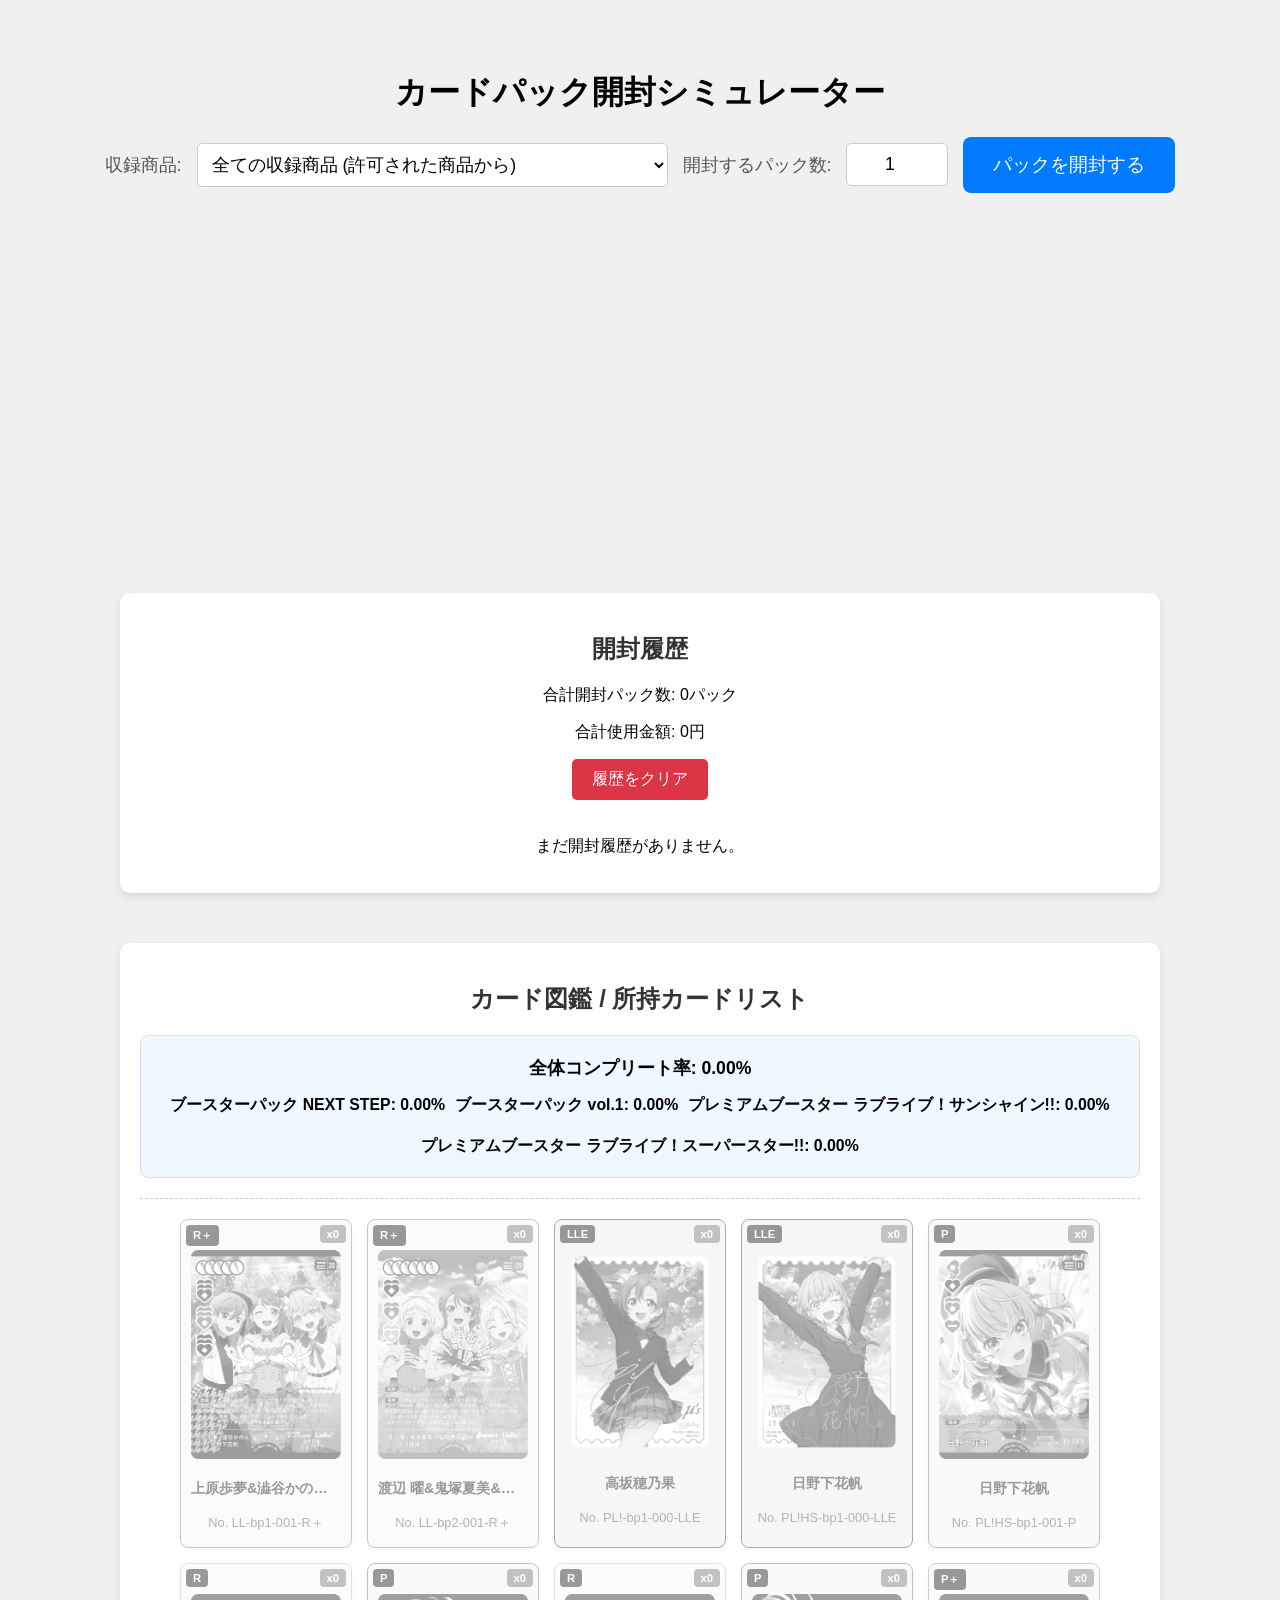
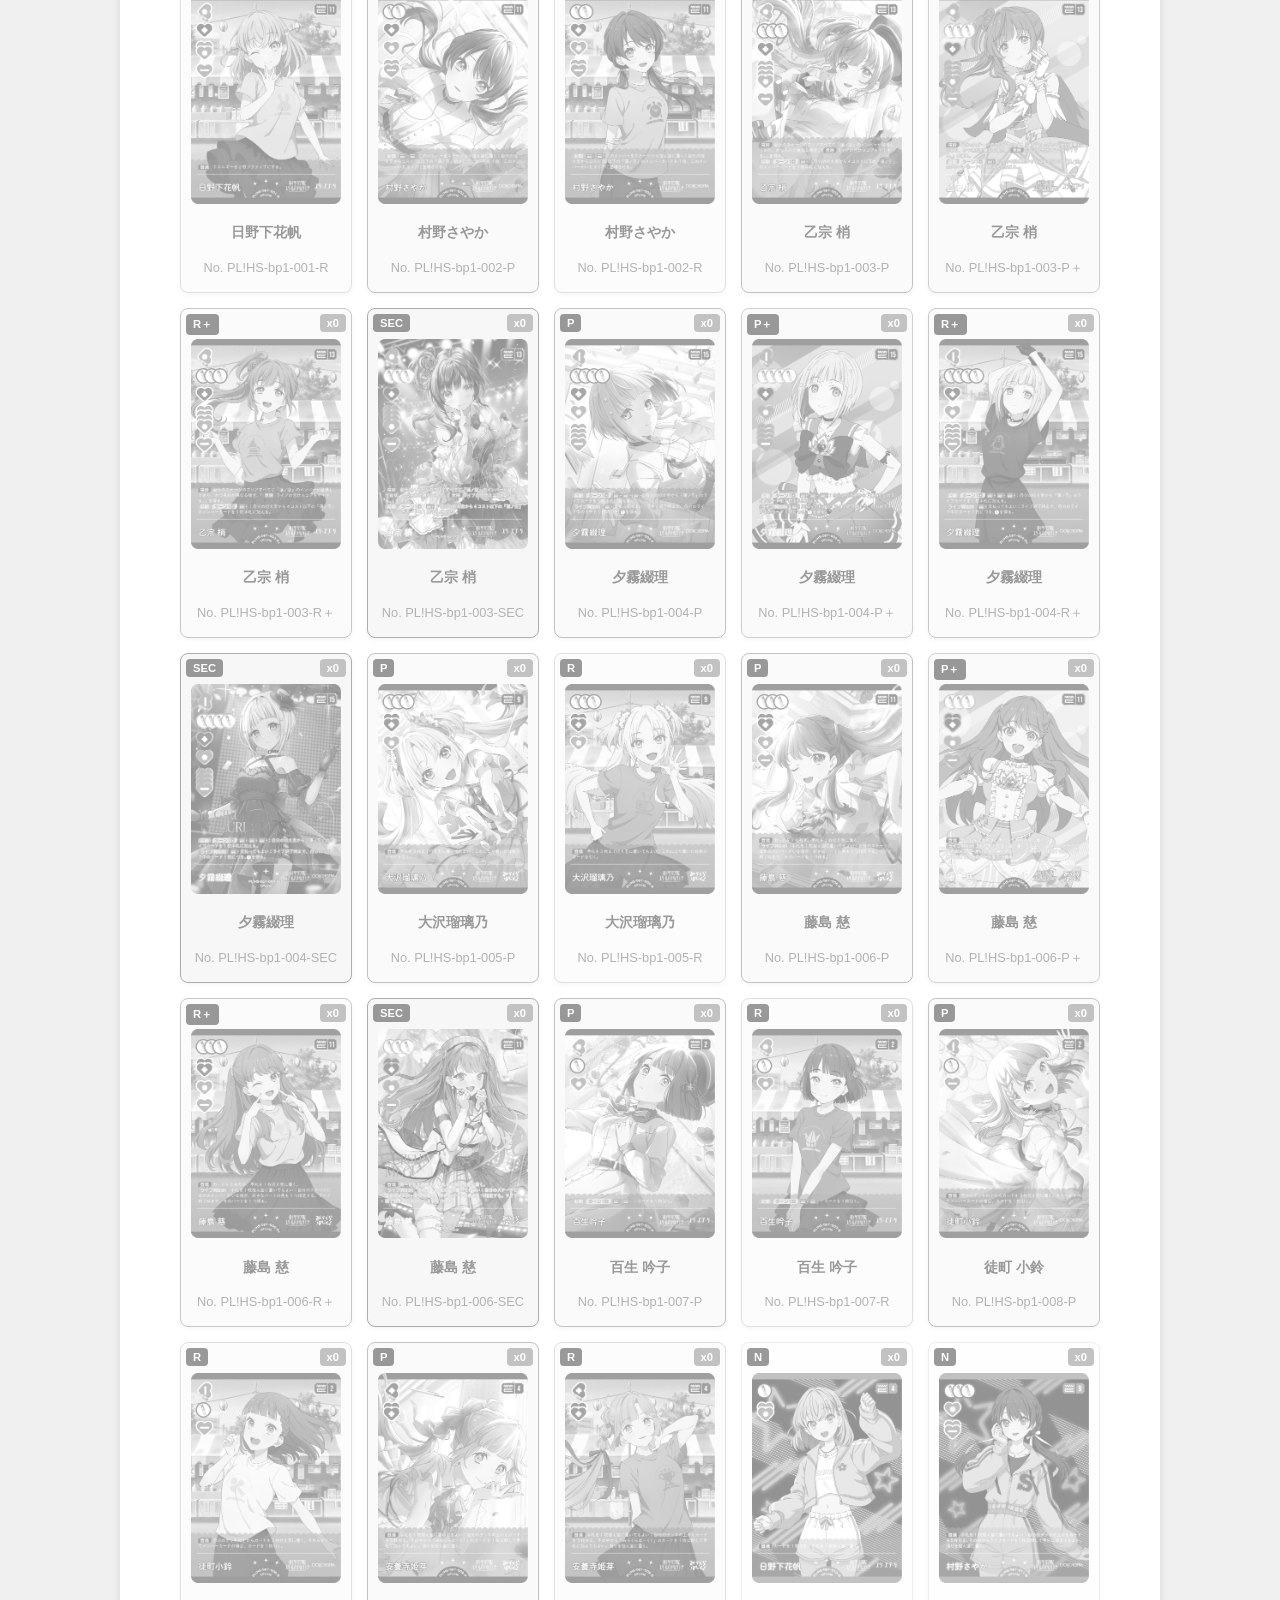
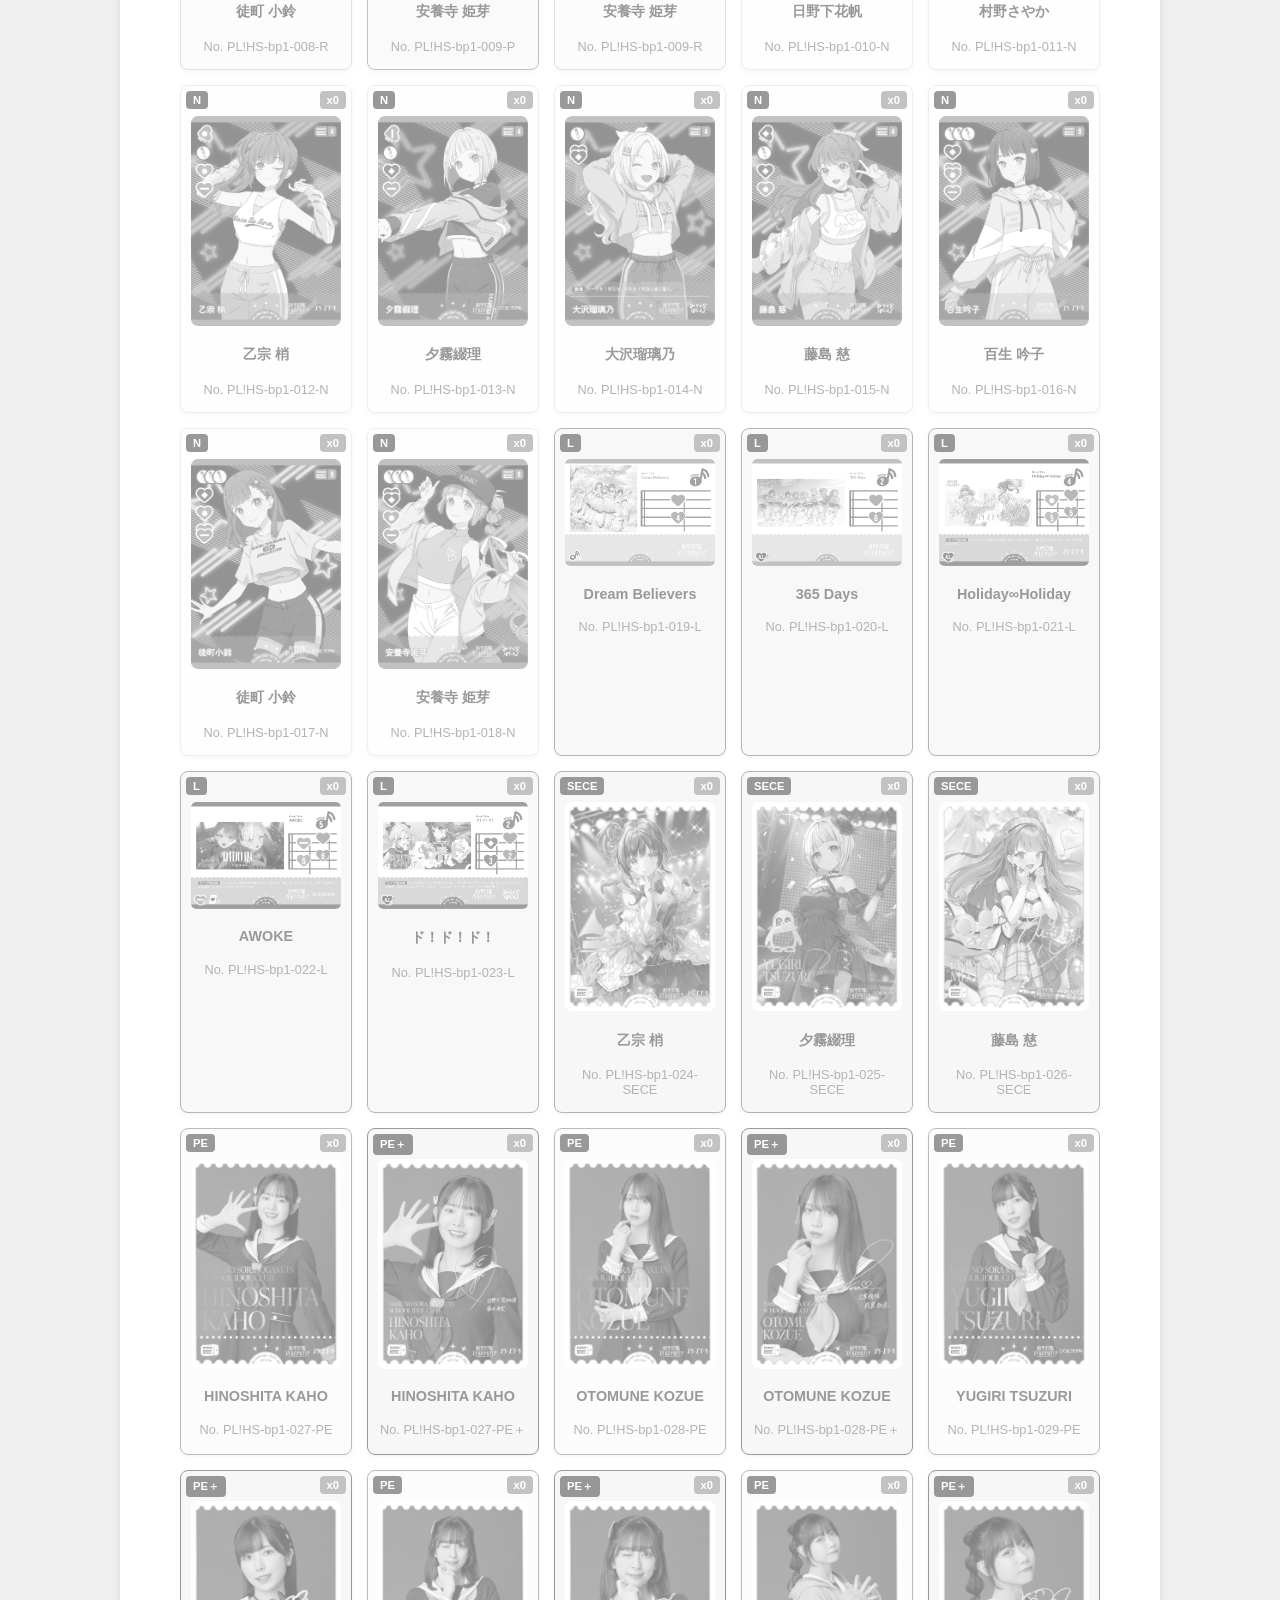
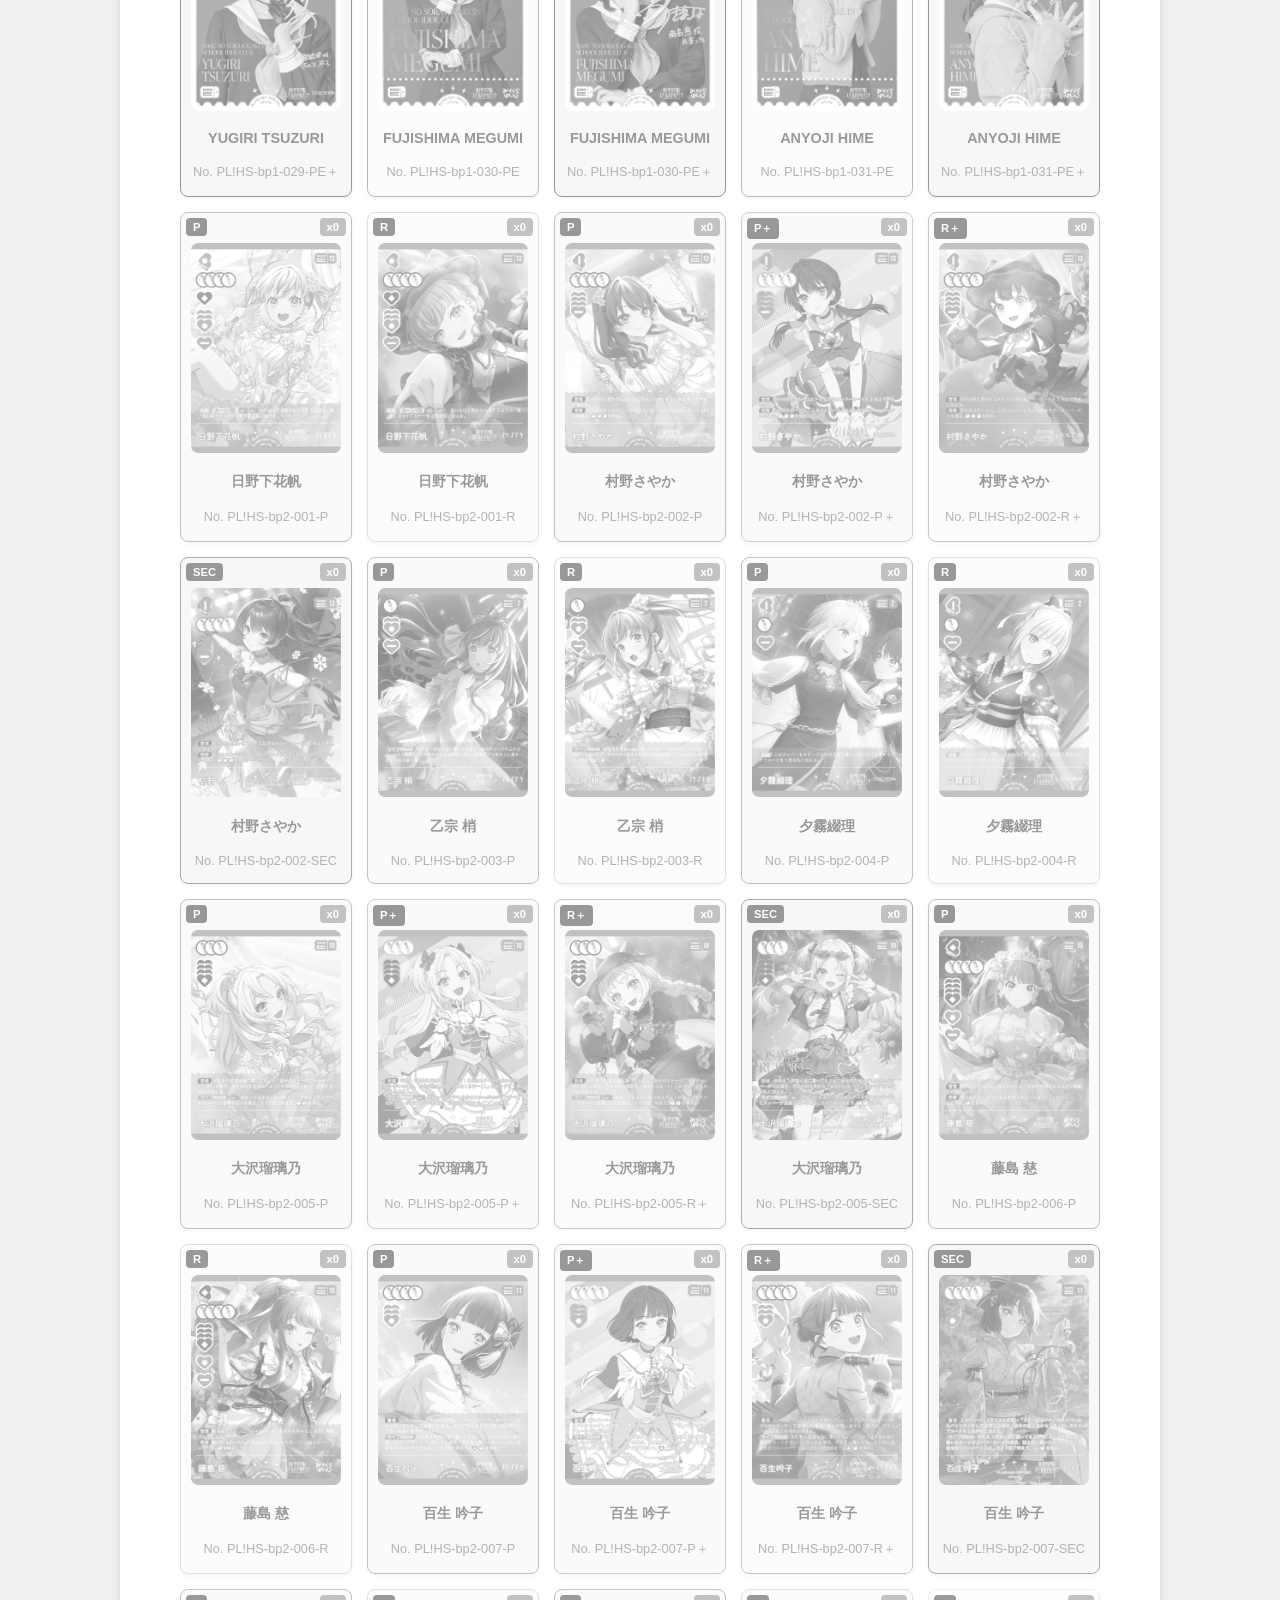
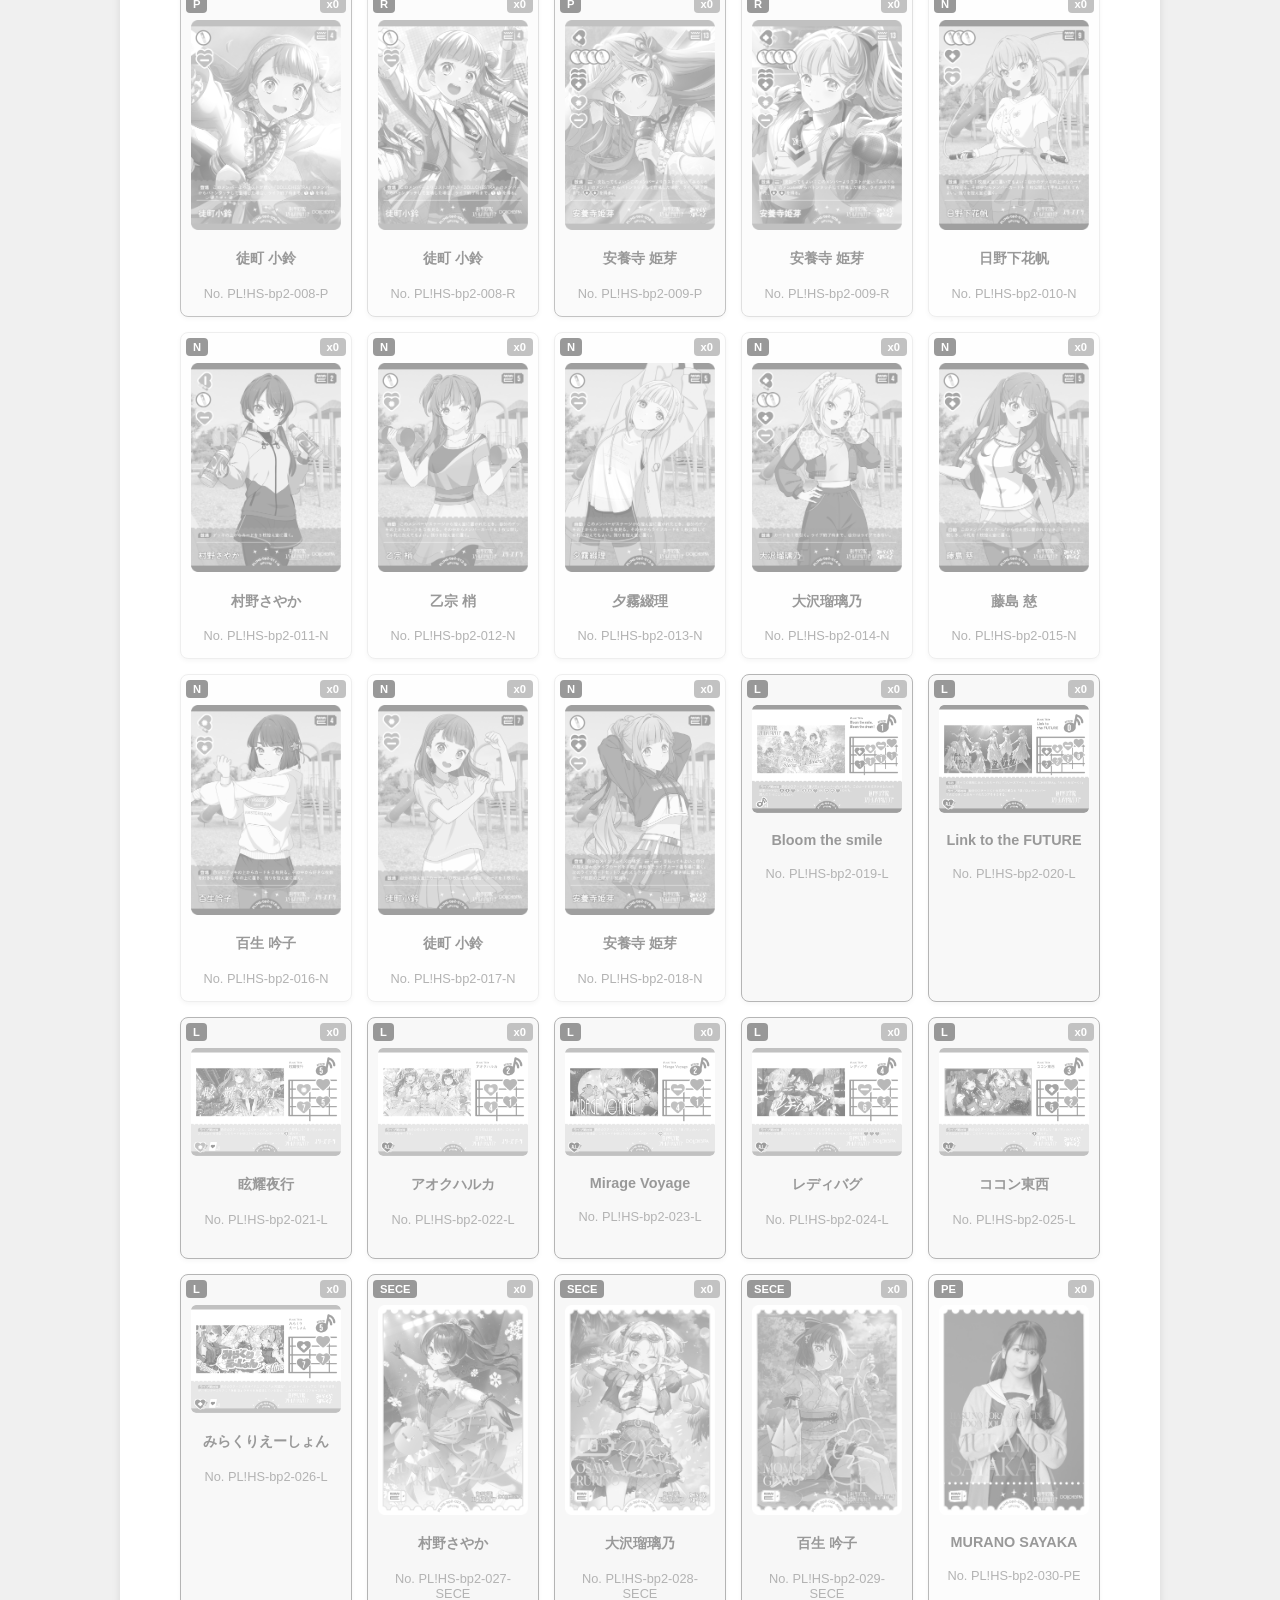
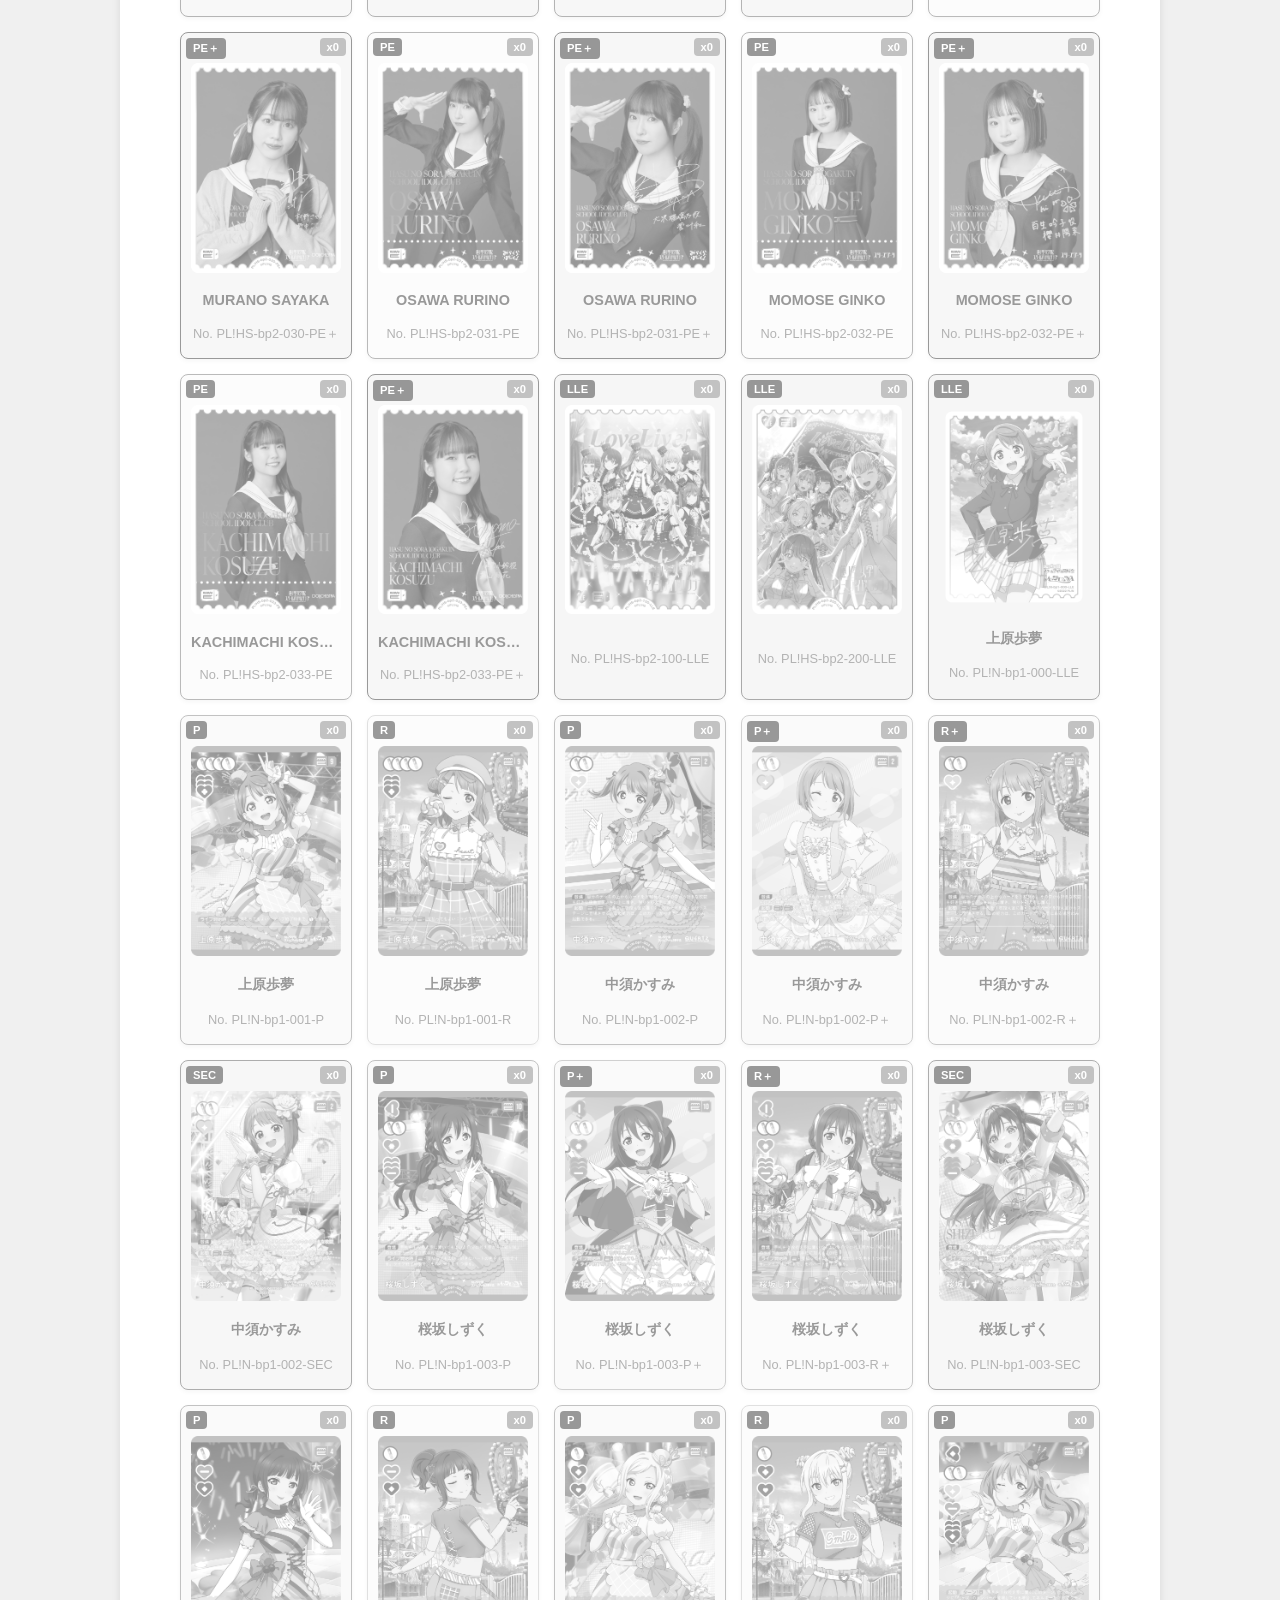
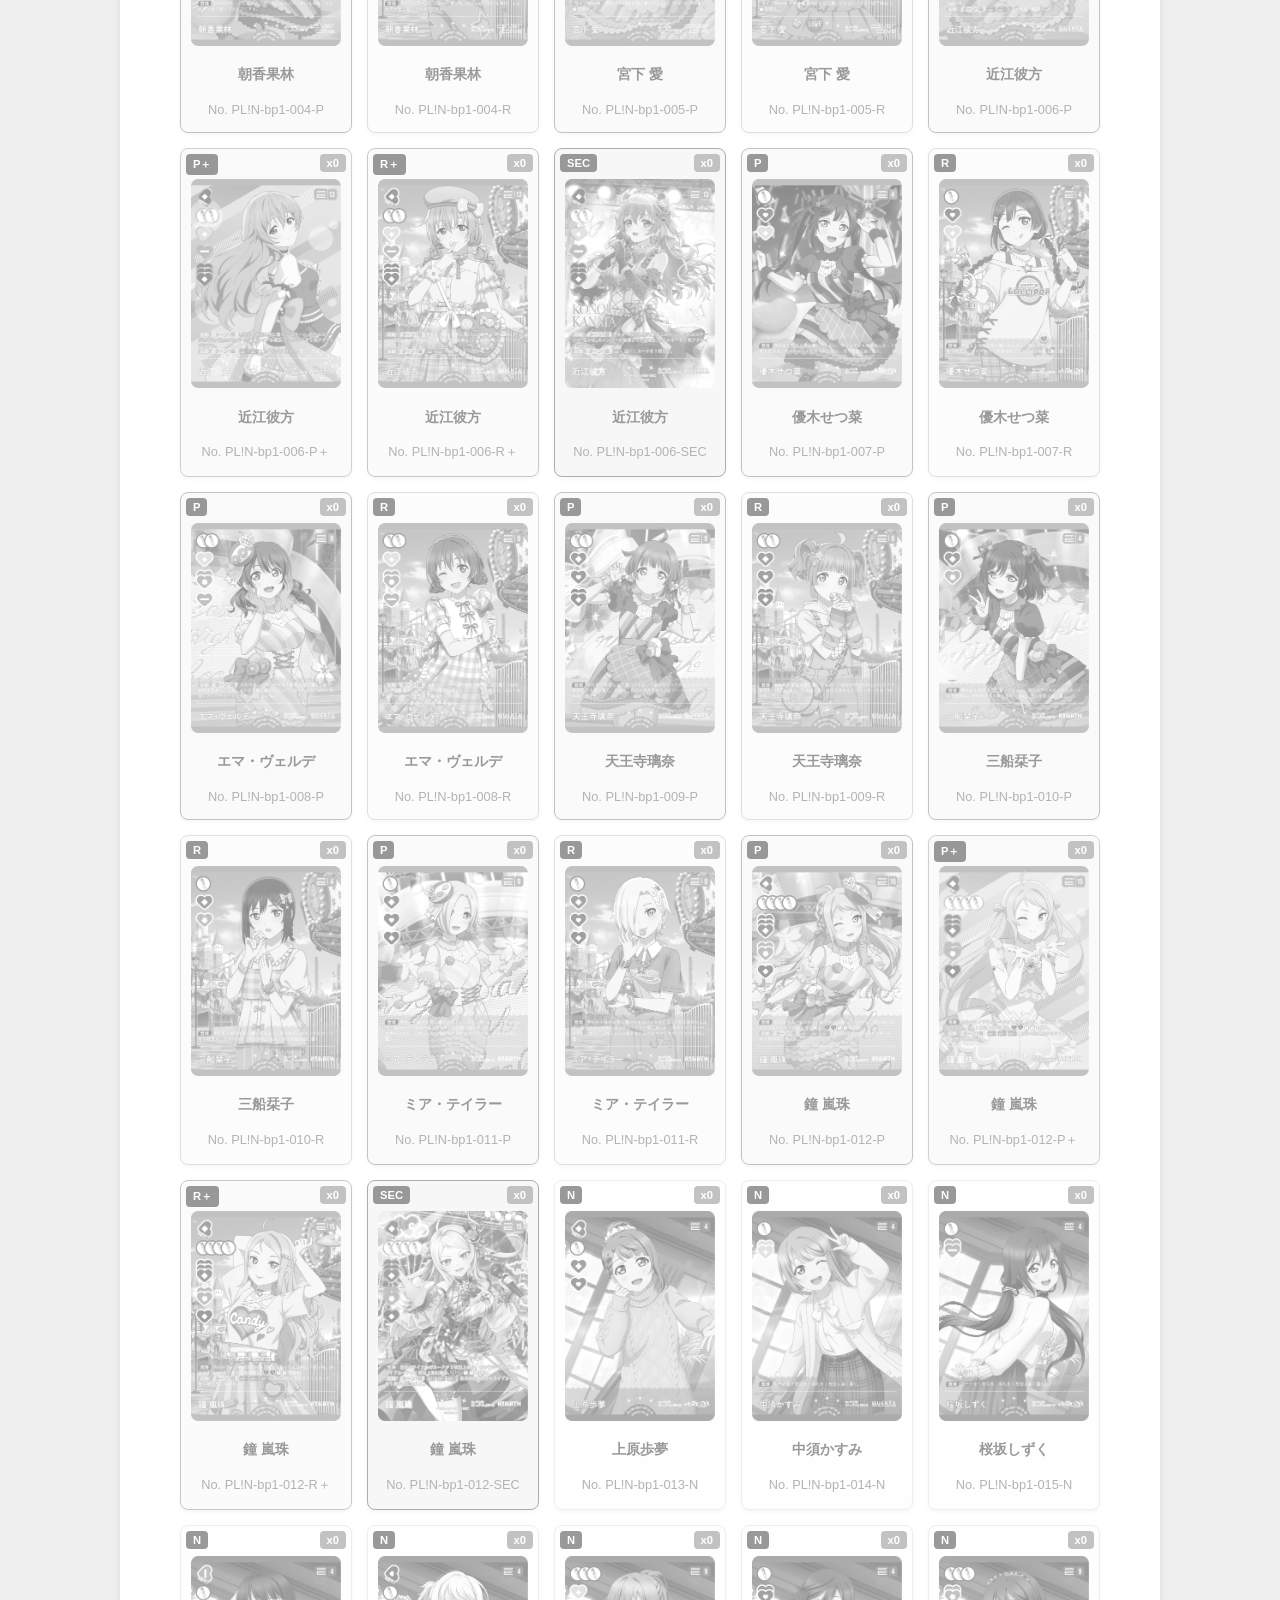
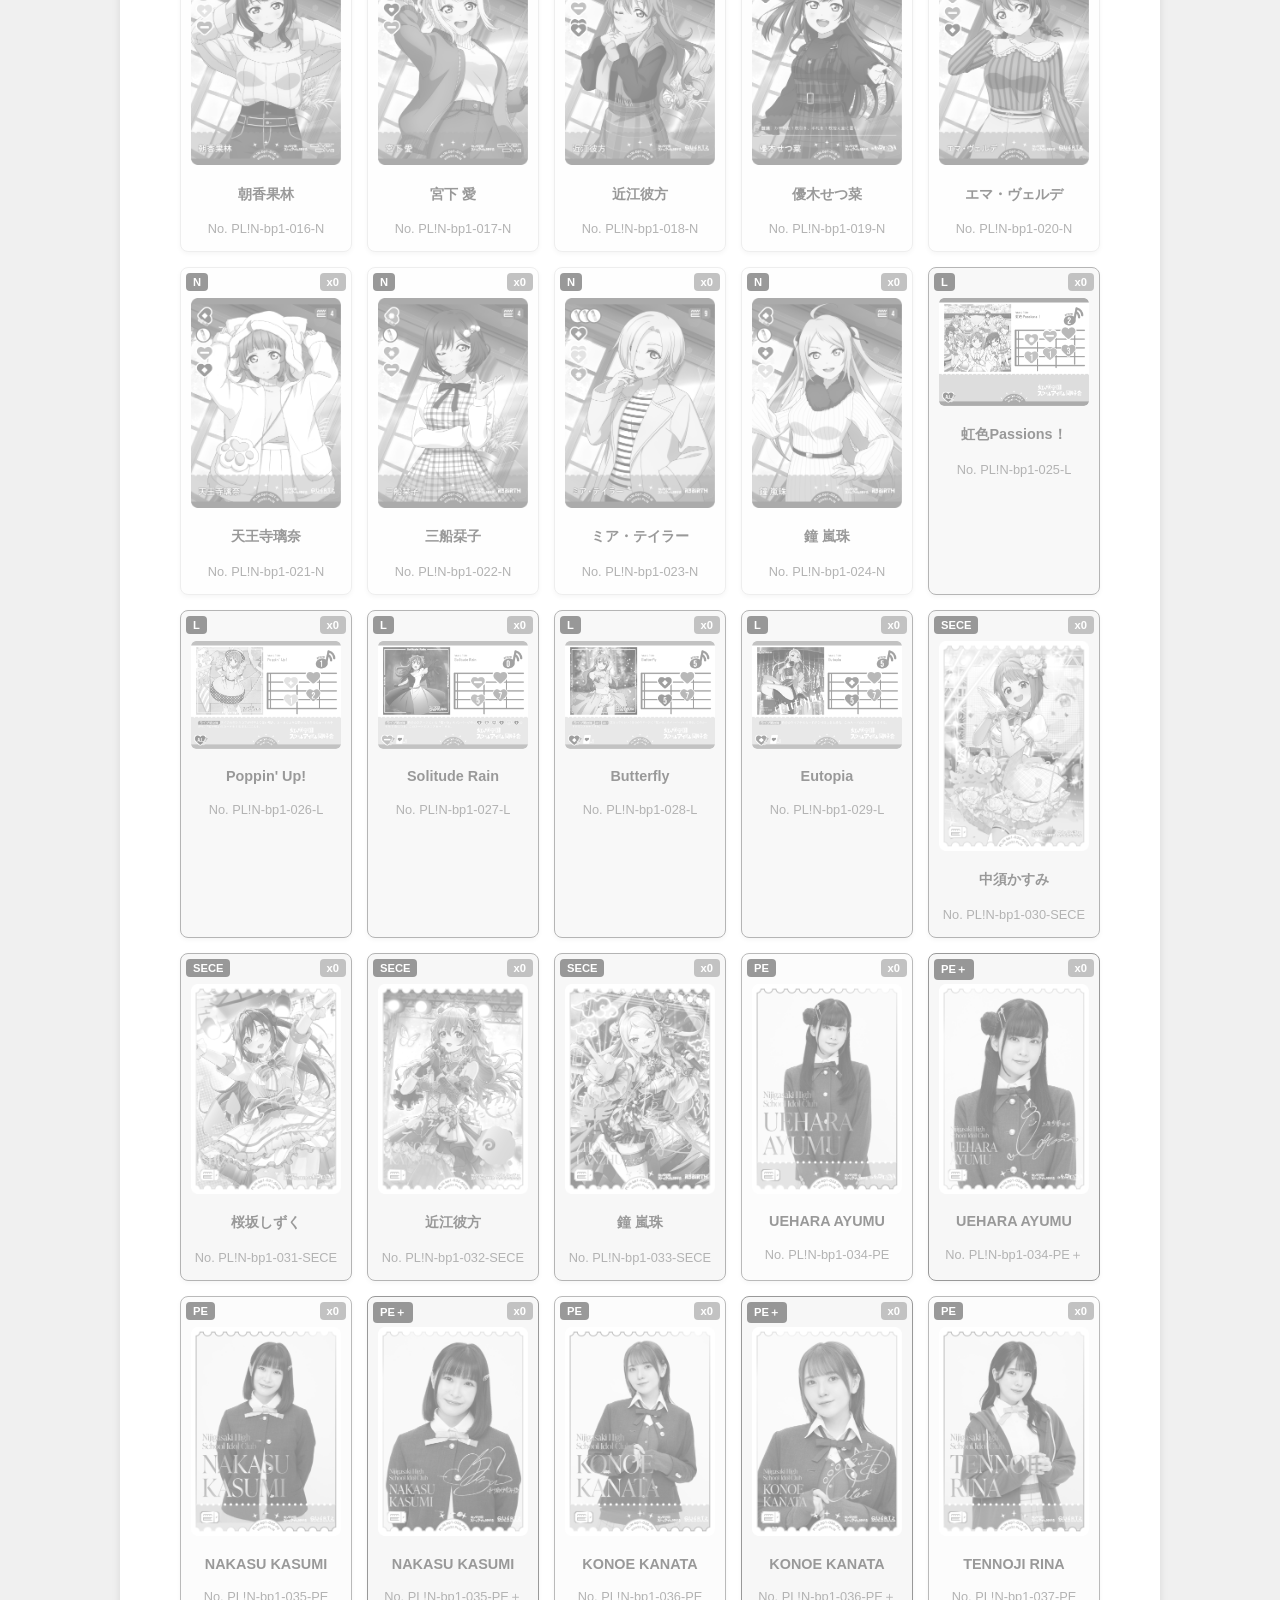
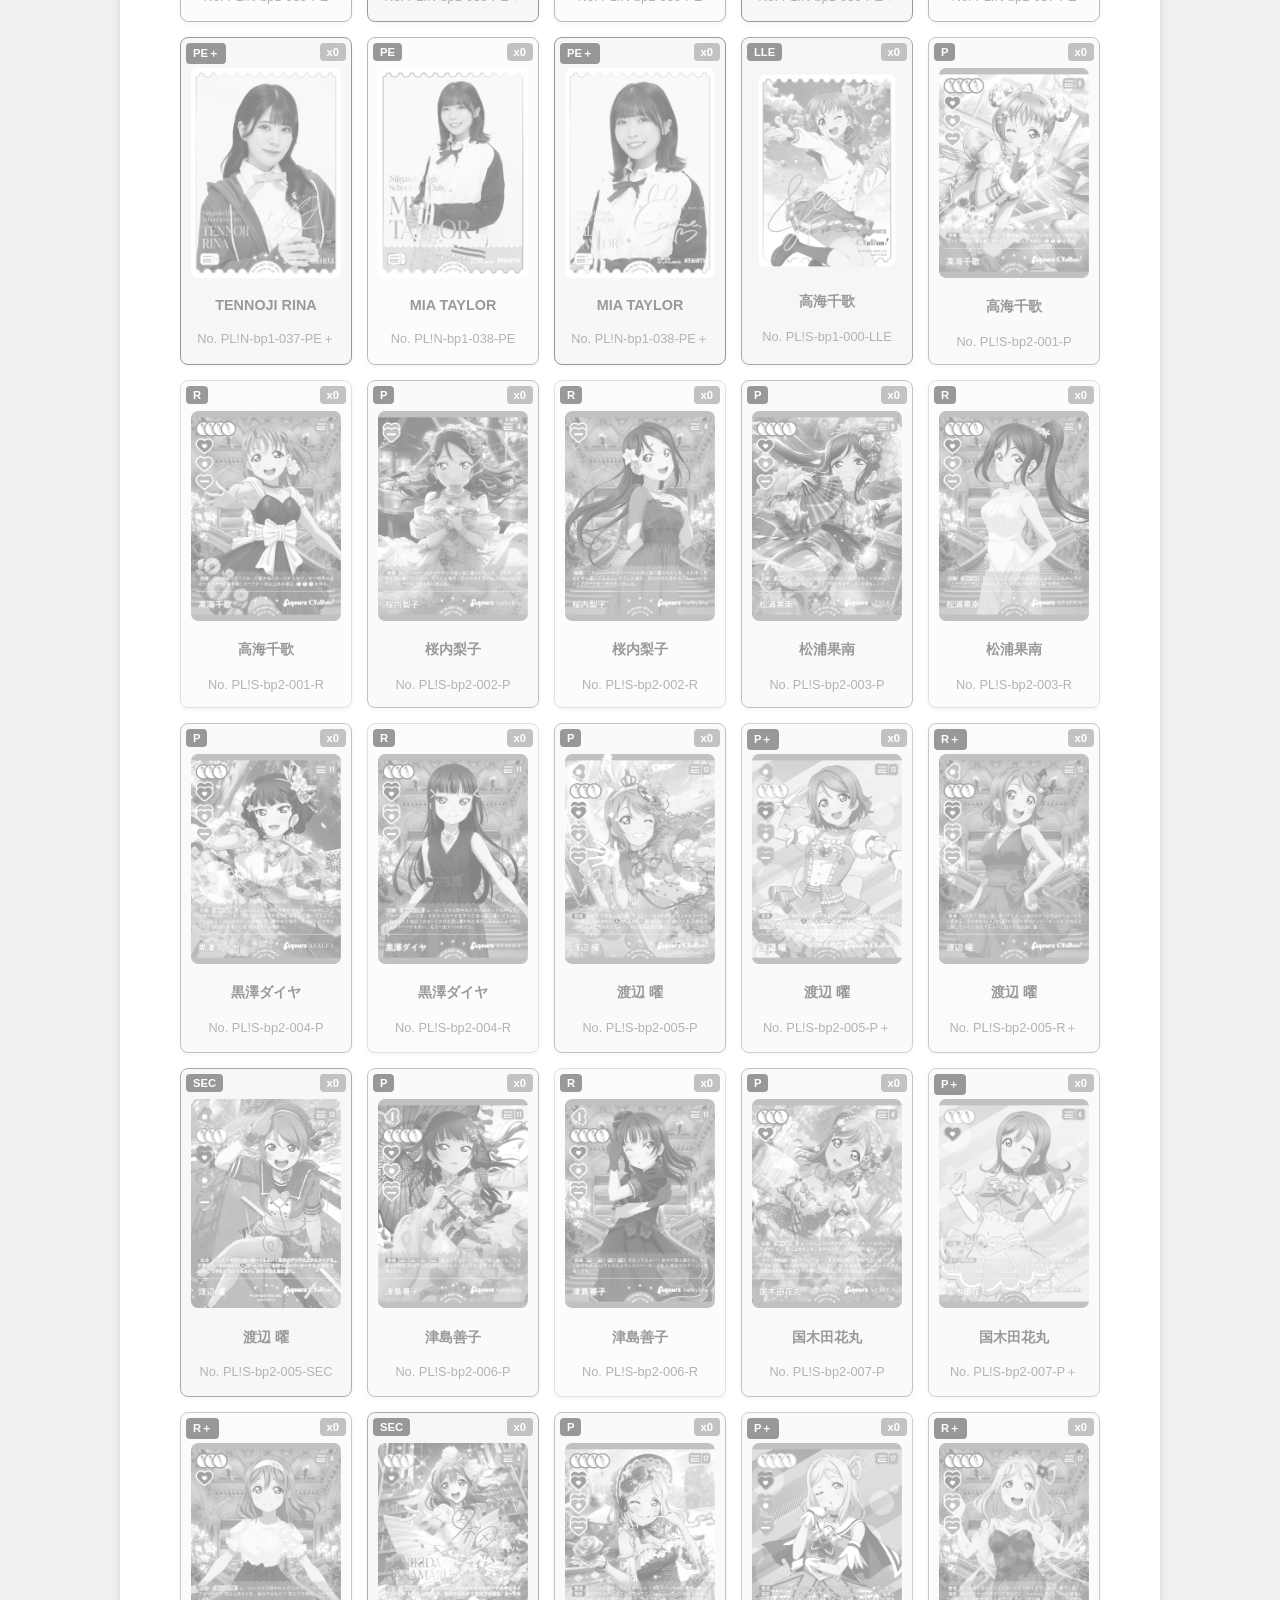
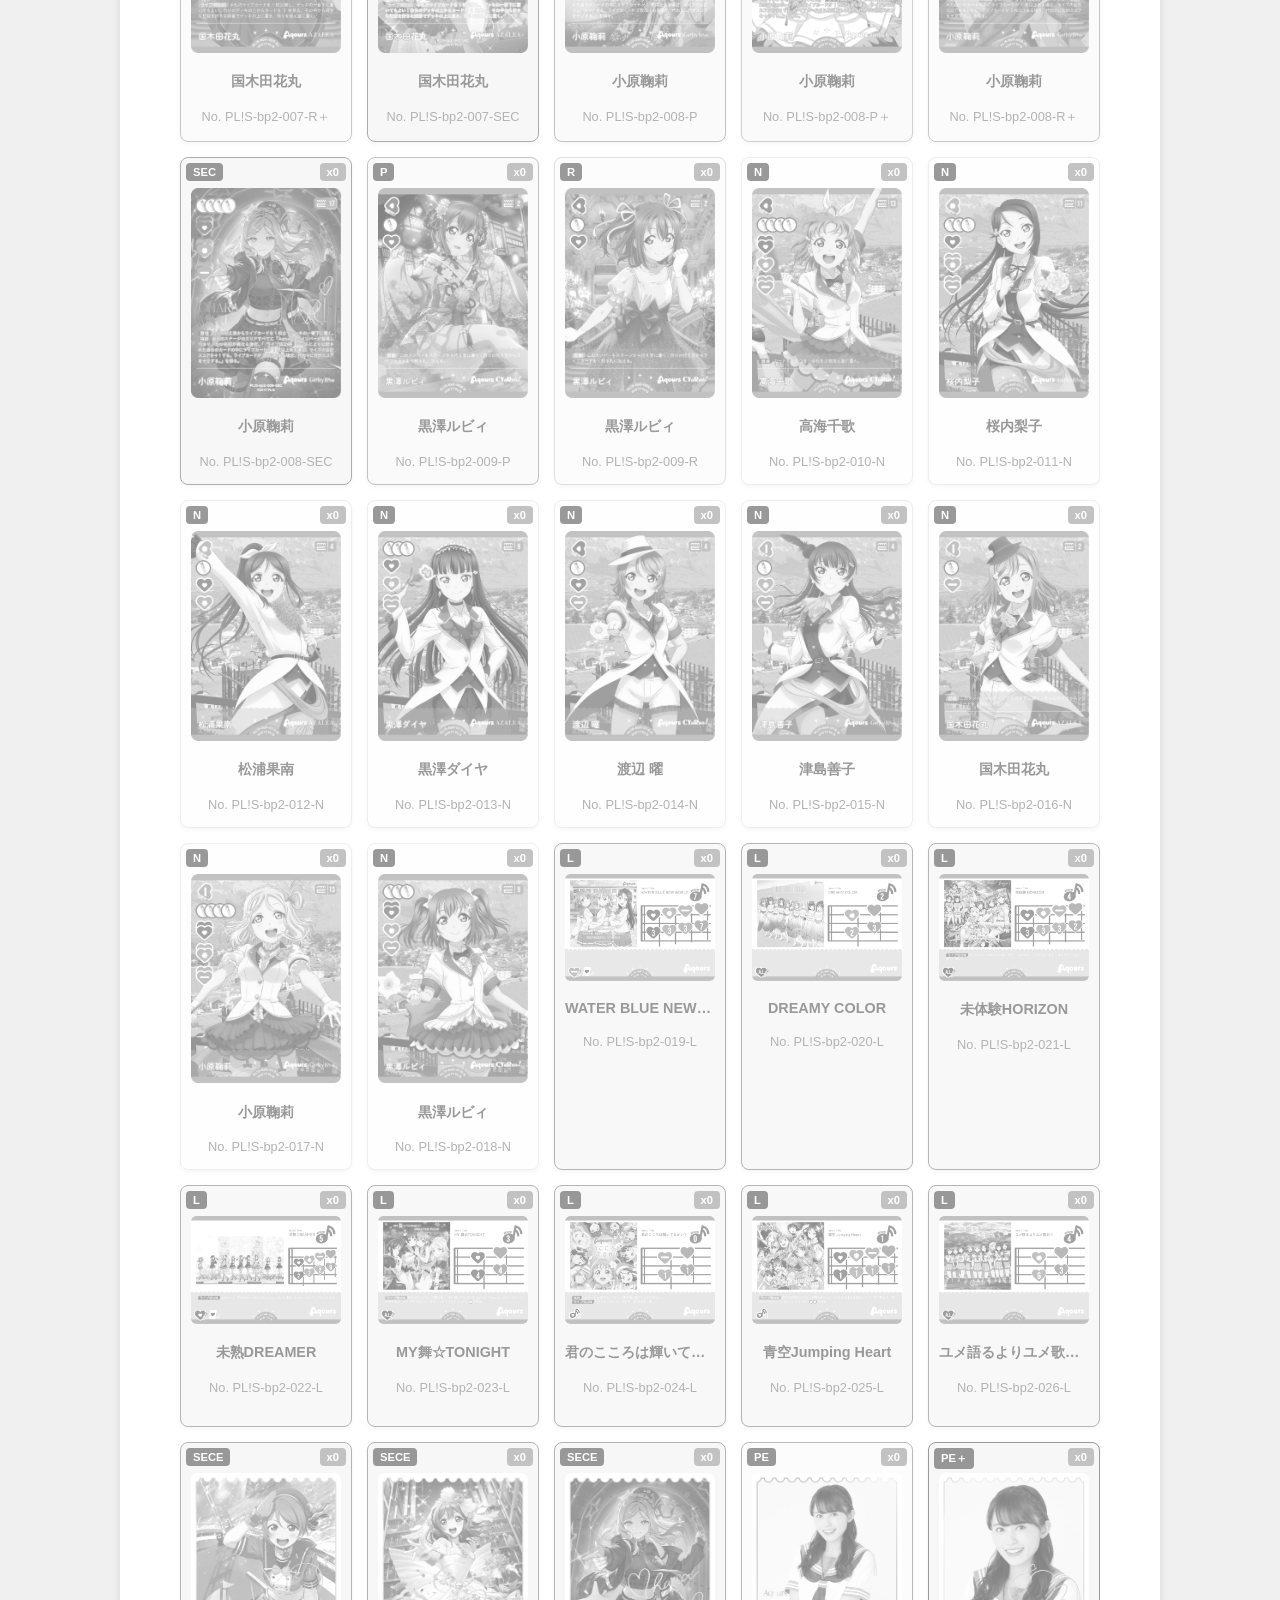
==== index.html @ c3656057 "Initial commit for Love Live! Card Simulator" ====
<!DOCTYPE html>
<html lang="ja">
<head>
    <meta charset="UTF-8">
    <meta name="viewport" content="width=device-width, initial-scale=1.0">
    <title>カードパック開封シミュレーター</title>
    <link rel="stylesheet" href="style.css">
</head>
<body>
    <h1>カードパック開封シミュレーター</h1>

    <div class="controls">
        <label for="productSelect">収録商品:</label>
        <select id="productSelect">
            </select>

        <label for="packCount">開封するパック数:</label>
        <input type="number" id="packCount" value="1" min="1" max="100">
        <button id="openPackButton">パックを開封する</button>
    </div>
    
    <div id="cardDisplayArea">
        </div>

    <div class="share-area">
        <button id="tweetResultButton" style="display: none;">Xに結果を投稿する</button>
    </div>

    <div class="history-area">
        <h2>開封履歴</h2>
        <p id="totalPacksOpened">合計開封パック数: 0パック</p>
        <p id="totalAmountSpent">合計使用金額: 0円</p>
        <button id="clearHistoryButton">履歴をクリア</button>
        <div id="historyDisplayArea">
            </div>
    </div>

    <div class="collection-area">
        <h2>カード図鑑 / 所持カードリスト</h2>
        <div id="completionRates">
            <p>全体コンプリート率: <span id="overallCompletion">0%</span></p>
            <div id="productCompletionRates">
                </div>
        </div>
        <div id="cardCollectionDisplayArea">
            </div>
    </div>
    <script src="cardsData.js"></script>
    <script src="script.js"></script>
</body>
</html>
---- style.css ----
.controls {
    margin-bottom: 30px;
    display: flex;
    align-items: center;
    gap: 15px;
}

.controls label {
    font-size: 1.1em;
    color: #555;
}

.controls select { /* 追加 */
    padding: 10px;
    font-size: 1.1em;
    border: 1px solid #ccc;
    border-radius: 5px;
    background-color: white;
    cursor: pointer;
}

.controls input[type="number"] {
    padding: 10px;
    font-size: 1.1em;
    border: 1px solid #ccc;
    border-radius: 5px;
    width: 80px;
    text-align: center;
}

button {
    padding: 15px 30px;
    font-size: 1.2em;
    background-color: #007bff;
    color: white;
    border: none;
    border-radius: 8px;
    cursor: pointer;
    transition: background-color 0.3s ease;
}

button:hover {
    background-color: #0056b3;
}

/* 以下は変更なし */
#cardDisplayArea {
    display: flex;
    flex-direction: column;
    align-items: center;
    gap: 40px;
    min-height: 200px;
    width: 90%;
    max-width: 1200px;
    padding: 20px;
}

.pack-container {
    border: 2px solid #a0a0a0;
    border-radius: 10px;
    padding: 20px;
    background-color: #ffffff;
    box-shadow: 0 4px 15px rgba(0,0,0,0.1);
    width: 100%;
    max-width: 1000px;
    text-align: center;
}

.pack-cards {
    display: flex;
    flex-wrap: wrap;
    justify-content: center;
    gap: 20px;
    margin-top: 20px;
}

.pack-title {
    font-size: 1.5em;
    color: #444;
    margin-bottom: 15px;
    border-bottom: 1px solid #ddd;
    padding-bottom: 10px;
}

.card {
    border: 1px solid #ccc;
    border-radius: 8px;
    padding: 10px;
    background-color: #f9f9f9;
    box-shadow: 2px 2px 8px rgba(0,0,0,0.1);
    text-align: center;
    width: 200px;
    flex-shrink: 0;
    display: flex;
    flex-direction: column;
    justify-content: space-between;
}

.card img {
    max-width: 100%;
    height: auto;
    border-radius: 4px;
    margin-bottom: 5px;
}

.card-name {
    font-weight: bold;
    color: #333;
    margin-bottom: 5px;
    font-size: 1.1em;
}

.card-product,
.card-type,
.card-number {
    font-size: 0.85em;
    color: #666;
    margin-bottom: 3px;
}

.card-effect {
    font-size: 0.8em;
    color: #444;
    text-align: left;
    margin-top: 10px;
    border-top: 1px dashed #eee;
    padding-top: 10px;
    white-space: pre-wrap;
    word-break: break-word;
}

.card {
    /* 既存のスタイル */
    position: relative; /* レアリティバッジを配置するために必要 */
}

.card-rarity { /* レアリティ表示用のスタイル */
    position: absolute;
    top: 5px;
    left: 5px;
    background-color: #000000cc; /* 半透明の黒背景 */
    color: white;
    padding: 3px 8px;
    border-radius: 5px;
    font-size: 0.75em;
    font-weight: bold;
    z-index: 10; /* 他の要素より手前に */
}

/* レアリティごとの色分け (例) */
.rarity-N { background-color: #888; }
.rarity-R { background-color: #007bff; }
.rarity-P { background-color: #ffc107; color: #333; } 
.rarity-L { background-color: #dc3545; }
.rarity-R2 { background-color: #e67e22; } 
.rarity-PE { background-color: #e67e22; } 
.rarity-P2 { background-color: #e67e22; } 
.rarity-PE2 { background-color: #e67e22; } 
.rarity-SEC { background-color: #fff5ed; } 
.rarity-LLE { background-color: #9b59b6; } 
/* 必要に応じてレアリティのクラスを追加 */

.share-area {
    margin-top: 30px;
    margin-bottom: 50px; /* 下にスペース */
}

#tweetResultButton {
    background-color: #1DA1F2; /* Xのブランドカラー */
    padding: 15px 30px;
    font-size: 1.2em;
    color: white;
    border: none;
    border-radius: 8px;
    cursor: pointer;
    transition: background-color 0.3s ease;
}

#tweetResultButton:hover {
    background-color: #0c85d0;
}

/* 以下は既存のスタイル */
body {
    font-family: sans-serif;
    display: flex;
    flex-direction: column;
    align-items: center;
    margin-top: 50px;
    background-color: #f0f0f0;
}

.history-area {
    margin-top: 50px;
    width: 90%;
    max-width: 1000px;
    background-color: #ffffff;
    padding: 20px;
    border-radius: 10px;
    box-shadow: 0 4px 8px rgba(0, 0, 0, 0.1);
    text-align: center;
}

.history-area h2 {
    color: #333;
    margin-bottom: 20px;
}

#clearHistoryButton {
    background-color: #dc3545; /* 赤色 */
    padding: 10px 20px;
    font-size: 1em;
    color: white;
    border: none;
    border-radius: 5px;
    cursor: pointer;
    transition: background-color 0.3s ease;
    margin-bottom: 20px;
}

#clearHistoryButton:hover {
    background-color: #c82333;
}

.history-item {
    border: 1px solid #ddd;
    border-radius: 8px;
    margin-bottom: 15px;
    padding: 15px;
    background-color: #f9f9f9;
    text-align: left;
}

.history-item h3 {
    color: #555;
    margin-top: 0;
    margin-bottom: 10px;
    font-size: 1.1em;
}

.history-item .history-cards {
    display: flex;
    flex-wrap: wrap;
    gap: 10px;
    justify-content: center; /* カードを中央揃え */
    margin-top: 10px;
}

.history-item .history-card {
    border: 1px solid #eee;
    padding: 5px;
    border-radius: 5px;
    font-size: 0.8em;
    width: 120px; /* 履歴表示用のカード幅を小さく */
    text-align: center;
    overflow: hidden; /* はみ出したテキストを隠す */
    text-overflow: ellipsis; /* 省略記号 */
    white-space: nowrap; /* 強制的に1行に */
    background-color: #fff;
    box-shadow: 0 2px 4px rgba(0,0,0,0.05);
    position: relative;
    padding-top: 25px; /* レアリティバッジのスペース */
}

.history-card .card-rarity { /* 履歴カード内のレアリティバッジ */
    position: absolute;
    top: 2px;
    left: 2px;
    padding: 2px 5px;
    font-size: 0.6em;
    border-radius: 3px;
    background-color: #000000cc; /* デフォルトの色 */
    color: white;
}

/* 履歴カードのレアリティごとの色 */
.history-card.rarity-N { background-color: #eee; }
.history-card.rarity-R { background-color: #ffe0b2; } /* 薄いオレンジ */
.history-card.rarity-P { background-color: #ccffcc; } /* 薄い緑 */
.history-card.rarity-L { background-color: #b2e0ff; } /* 薄い青 */
.history-card.rarity-R＋ { background-color: #ffd9b3; }
.history-card.rarity-PE { background-color: #b3e0ff; }
.history-card.rarity-P＋ { background-color: #99ff99; }
.history-card.rarity-PE＋ { background-color: #80c8ff; }
.history-card.rarity-SEC { background-color: #ffcccc; } /* 薄い赤 */
.history-card.rarity-SECE { background-color: #ffb3b3; }
.history-card.rarity-LLE { background-color: #e0b3ff; } /* 薄い紫 */


.history-card img {
    max-width: 100%;
    height: auto;
    border-radius: 3px;
    margin-bottom: 5px;
}

/* 省略（以前のCSSに続けて追加してください） */

/* ▼▼▼ ここから追加 ▼▼▼ */
.collection-area {
    margin-top: 50px;
    width: 90%;
    max-width: 1000px;
    background-color: #ffffff;
    padding: 20px;
    border-radius: 10px;
    box-shadow: 0 4px 8px rgba(0, 0, 0, 0.1);
    text-align: center;
}

.collection-area h2 {
    color: #333;
    margin-bottom: 20px;
}

#completionRates {
    margin-bottom: 20px;
    padding: 15px;
    border: 1px solid #ddd;
    border-radius: 8px;
    background-color: #f0f8ff;
}

#completionRates p {
    font-size: 1.1em;
    font-weight: bold;
    margin: 5px 0;
}

#productCompletionRates {
    display: flex;
    flex-wrap: wrap;
    justify-content: center;
    gap: 10px;
    margin-top: 10px;
    font-size: 0.9em;
}

#cardCollectionDisplayArea {
    display: flex;
    flex-wrap: wrap;
    gap: 15px;
    justify-content: center;
    margin-top: 20px;
    border-top: 1px dashed #ccc;
    padding-top: 20px;
}

.collection-card {
    border: 1px solid #ccc;
    border-radius: 8px;
    padding: 10px;
    width: 150px; /* カード図鑑内のカードサイズ */
    text-align: center;
    background-color: #fefefe;
    box-shadow: 0 2px 5px rgba(0, 0, 0, 0.08);
    position: relative;
    overflow: hidden;
    padding-top: 30px; /* レアリティバッジと所持枚数のスペース */
    min-height: 200px; /* カード図鑑のカードの最小高さ */
    display: flex;
    flex-direction: column;
    align-items: center;
    justify-content: flex-start;
}

.collection-card img {
    max-width: 100%;
    height: auto;
    border-radius: 5px;
    margin-bottom: 5px;
}

.collection-card .card-name {
    font-size: 0.9em;
    font-weight: bold;
    color: #333;
    white-space: nowrap;
    overflow: hidden;
    text-overflow: ellipsis;
    width: 100%; /* 親要素の幅に合わせて ellipsis を機能させる */
}

.collection-card .card-number {
    font-size: 0.8em;
    color: #666;
    margin-bottom: 5px;
}

.collection-card .card-rarity {
    position: absolute;
    top: 5px;
    left: 5px;
    padding: 3px 7px;
    font-size: 0.7em;
    border-radius: 4px;
    background-color: #000000cc;
    color: white;
    font-weight: bold;
    z-index: 10; /* 他の要素の上に表示 */
}

.collection-card .owned-count {
    position: absolute;
    top: 5px;
    right: 5px;
    padding: 3px 7px;
    font-size: 0.7em;
    border-radius: 4px;
    background-color: #28a745; /* 緑色 */
    color: white;
    font-weight: bold;
    z-index: 10;
}

/* 所持していないカードのスタイル */
.collection-card.not-owned {
    opacity: 0.5; /* 薄く表示 */
    filter: grayscale(100%); /* グレースケール */
}

/* レアリティごとの色（所持カードリスト用） */
.collection-card.rarity-N { border-color: #ddd; background-color: #fcfcfc; }
.collection-card.rarity-R { border-color: #ffc107; background-color: #fff9e6; }
.collection-card.rarity-P { border-color: #28a745; background-color: #e8f9ed; }
.collection-card.rarity-L { border-color: #007bff; background-color: #e6f2ff; }
.collection-card.rarity-R＋ { border-color: #fd7e14; background-color: #fff4ec; }
.collection-card.rarity-PE { border-color: #6c757d; background-color: #f8f9fa; }
.collection-card.rarity-P＋ { border-color: #20c997; background-color: #e6f9f5; }
.collection-card.rarity-PE＋ { border-color: #6610f2; background-color: #f2ebfc; }
.collection-card.rarity-SEC { border-color: #dc3545; background-color: #ffebeb; }
.collection-card.rarity-SECE { border-color: #e83e8c; background-color: #ffeaf3; }
.collection-card.rarity-LLE { border-color: #6f42c1; background-color: #f3e9fb; }
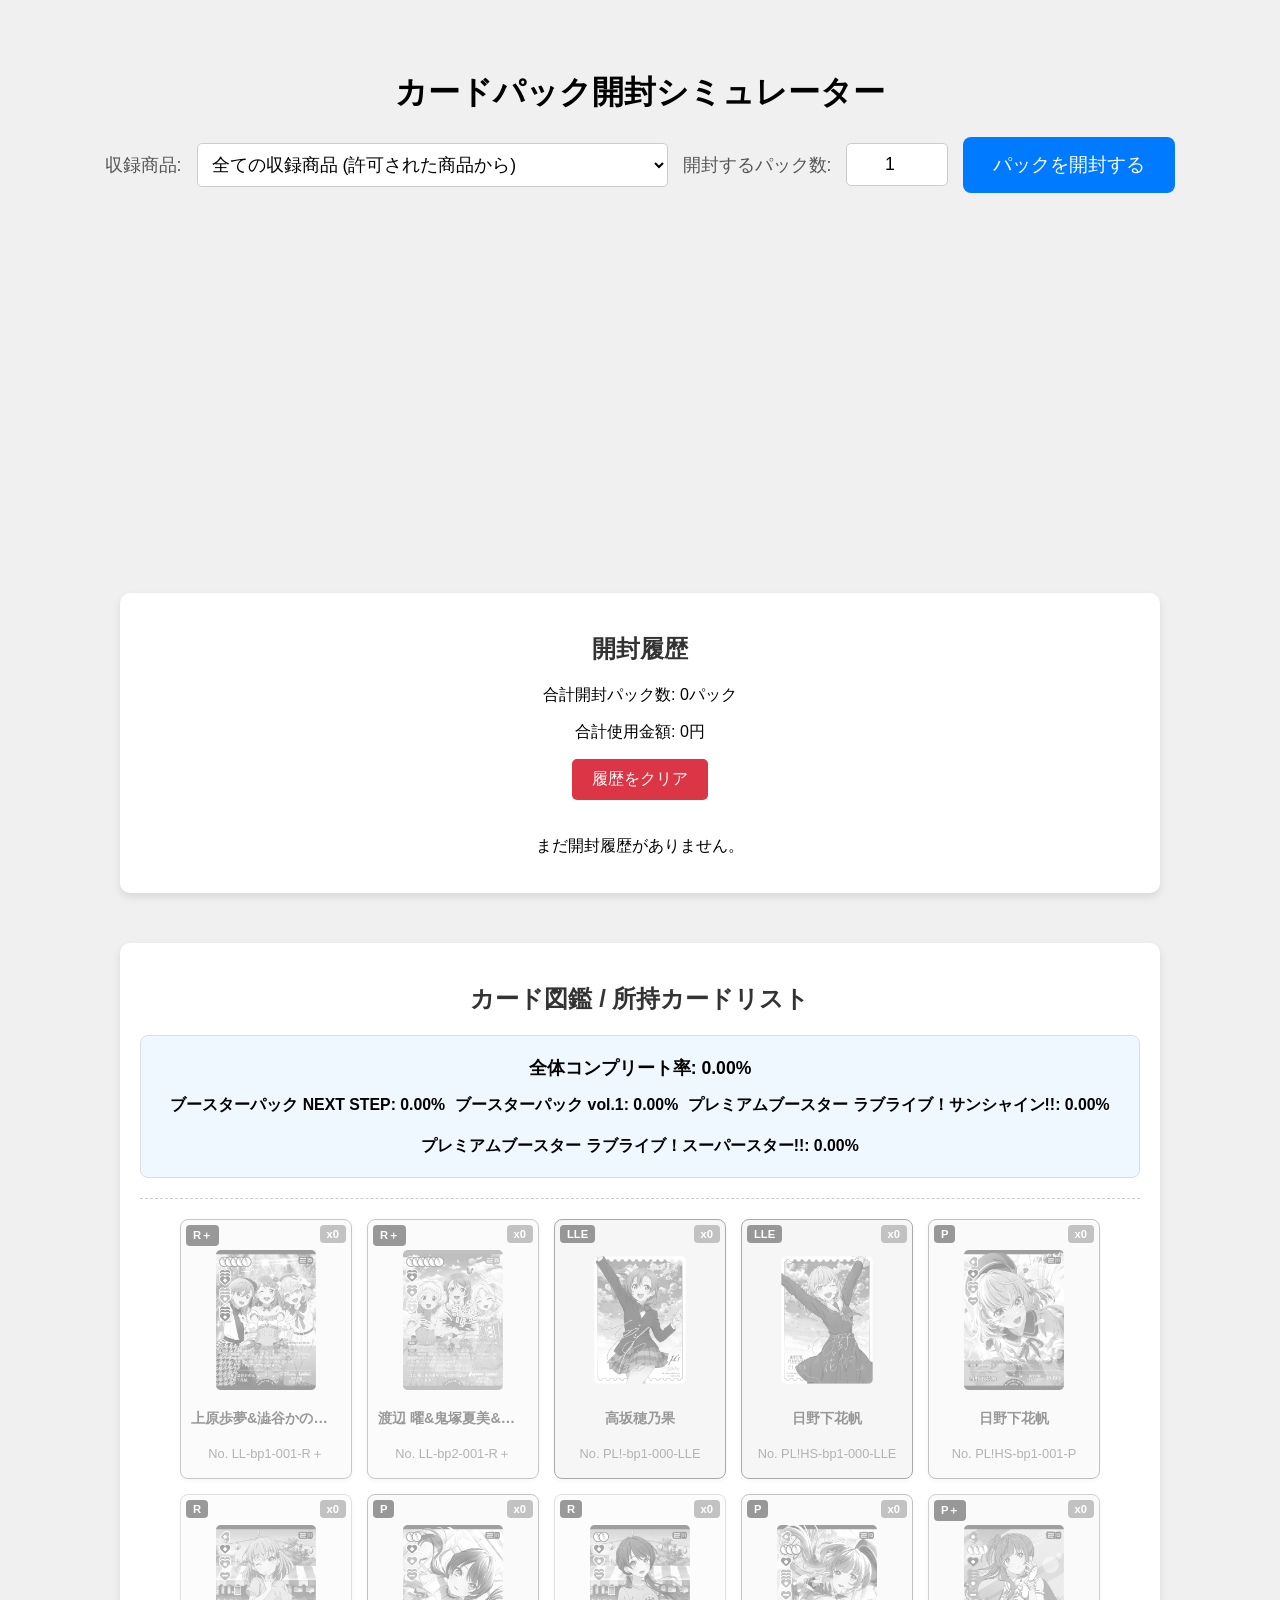
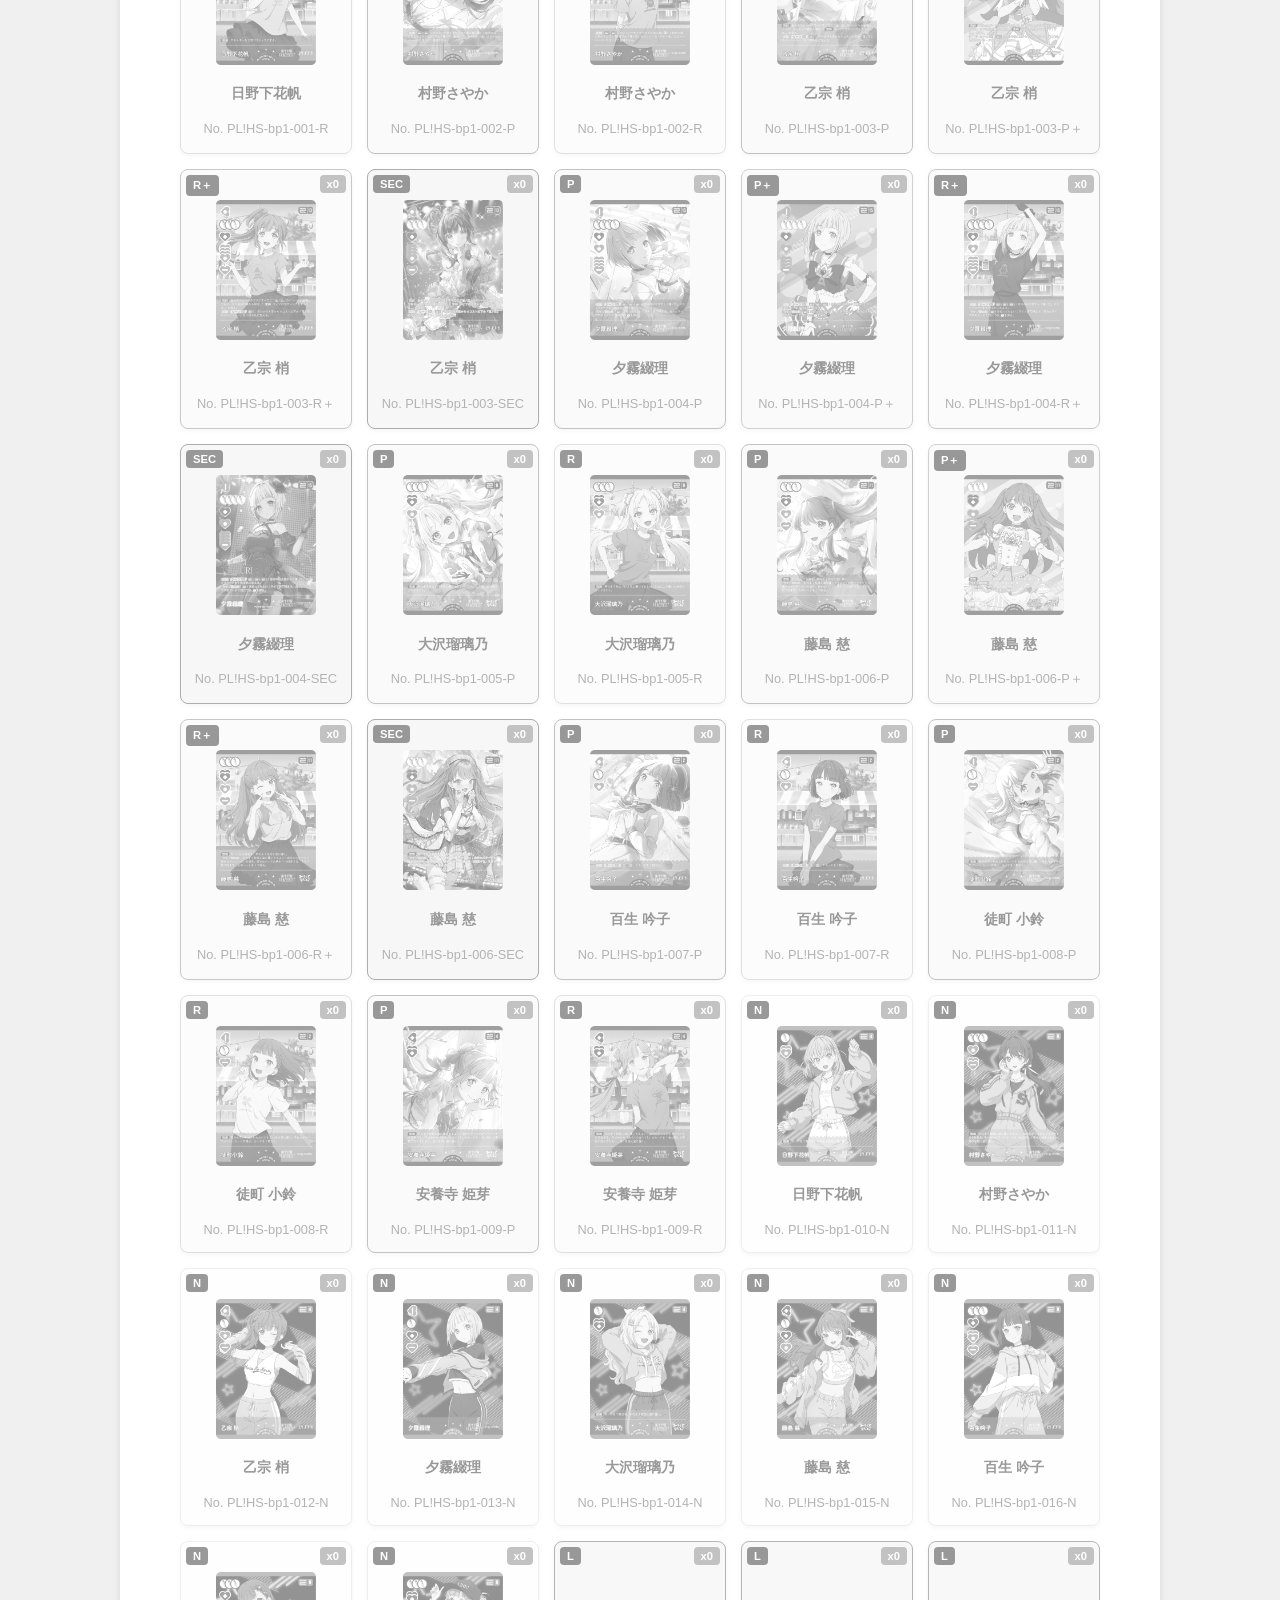
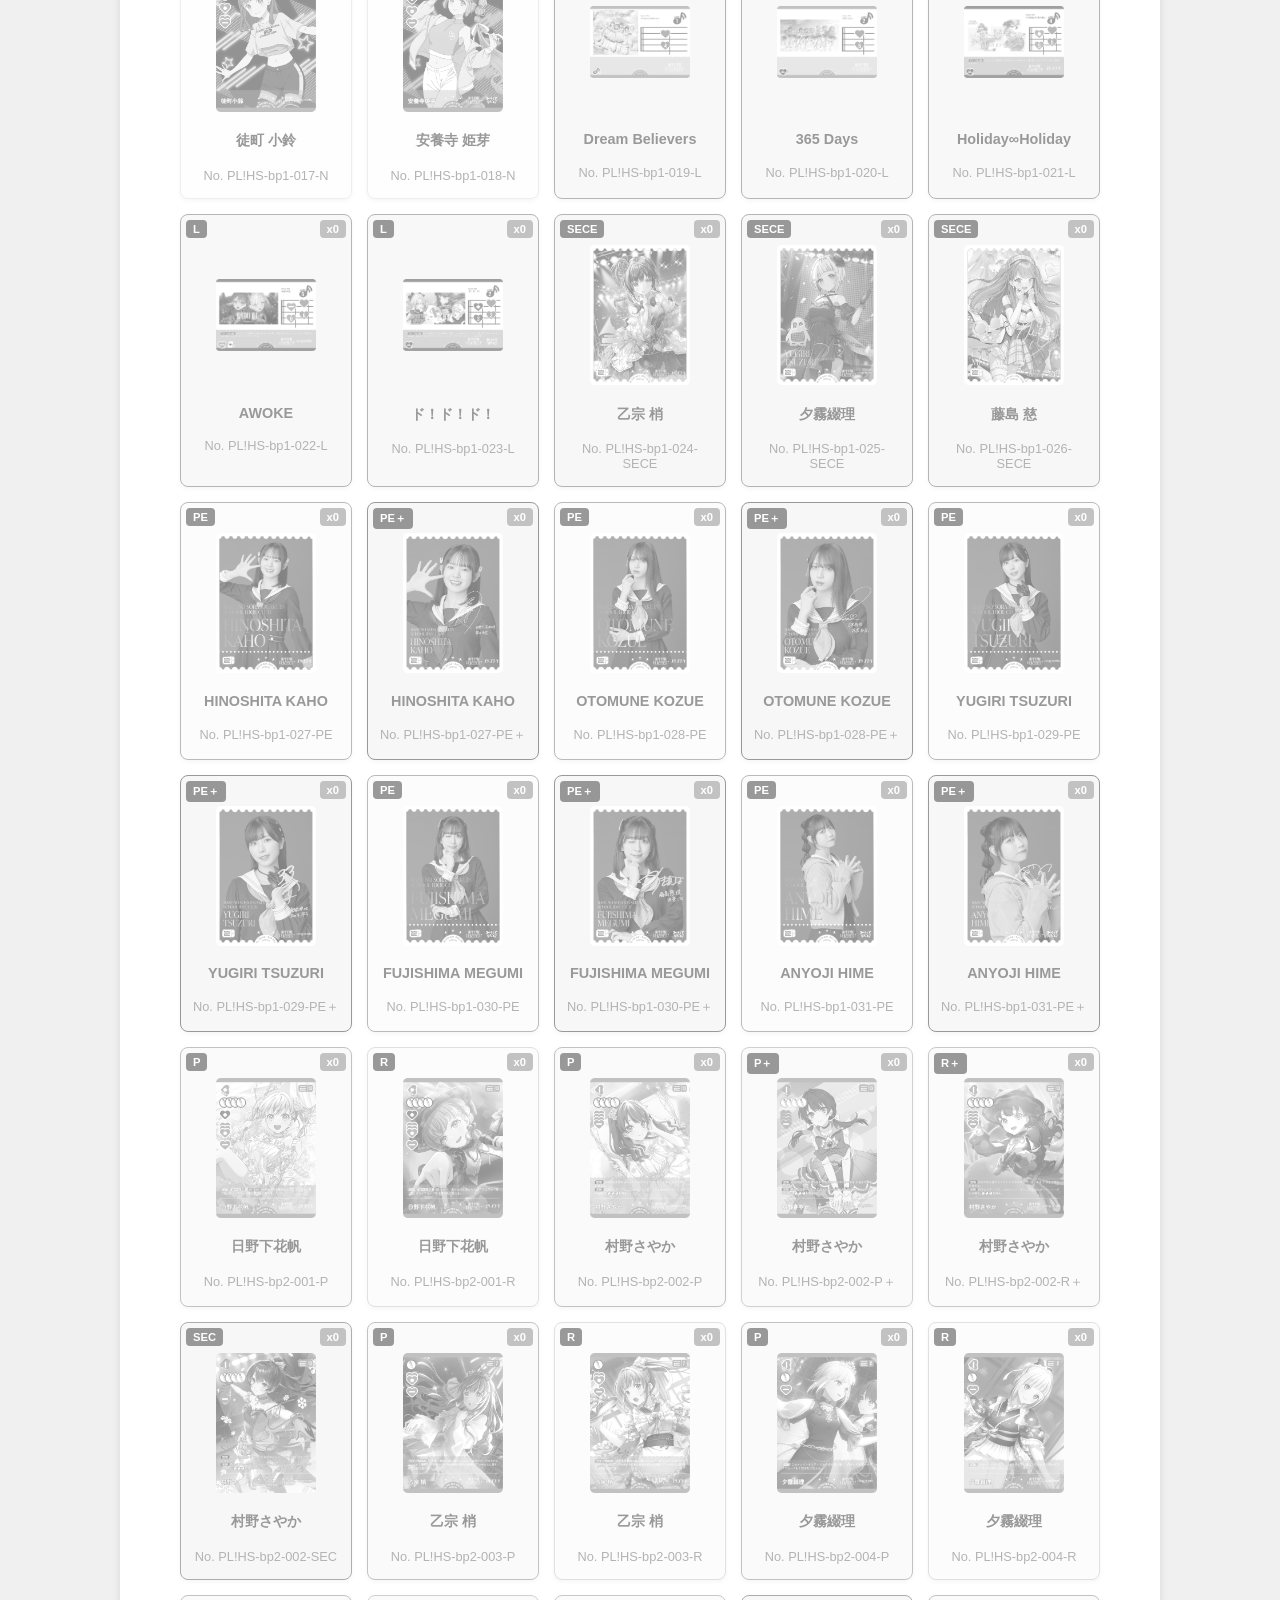
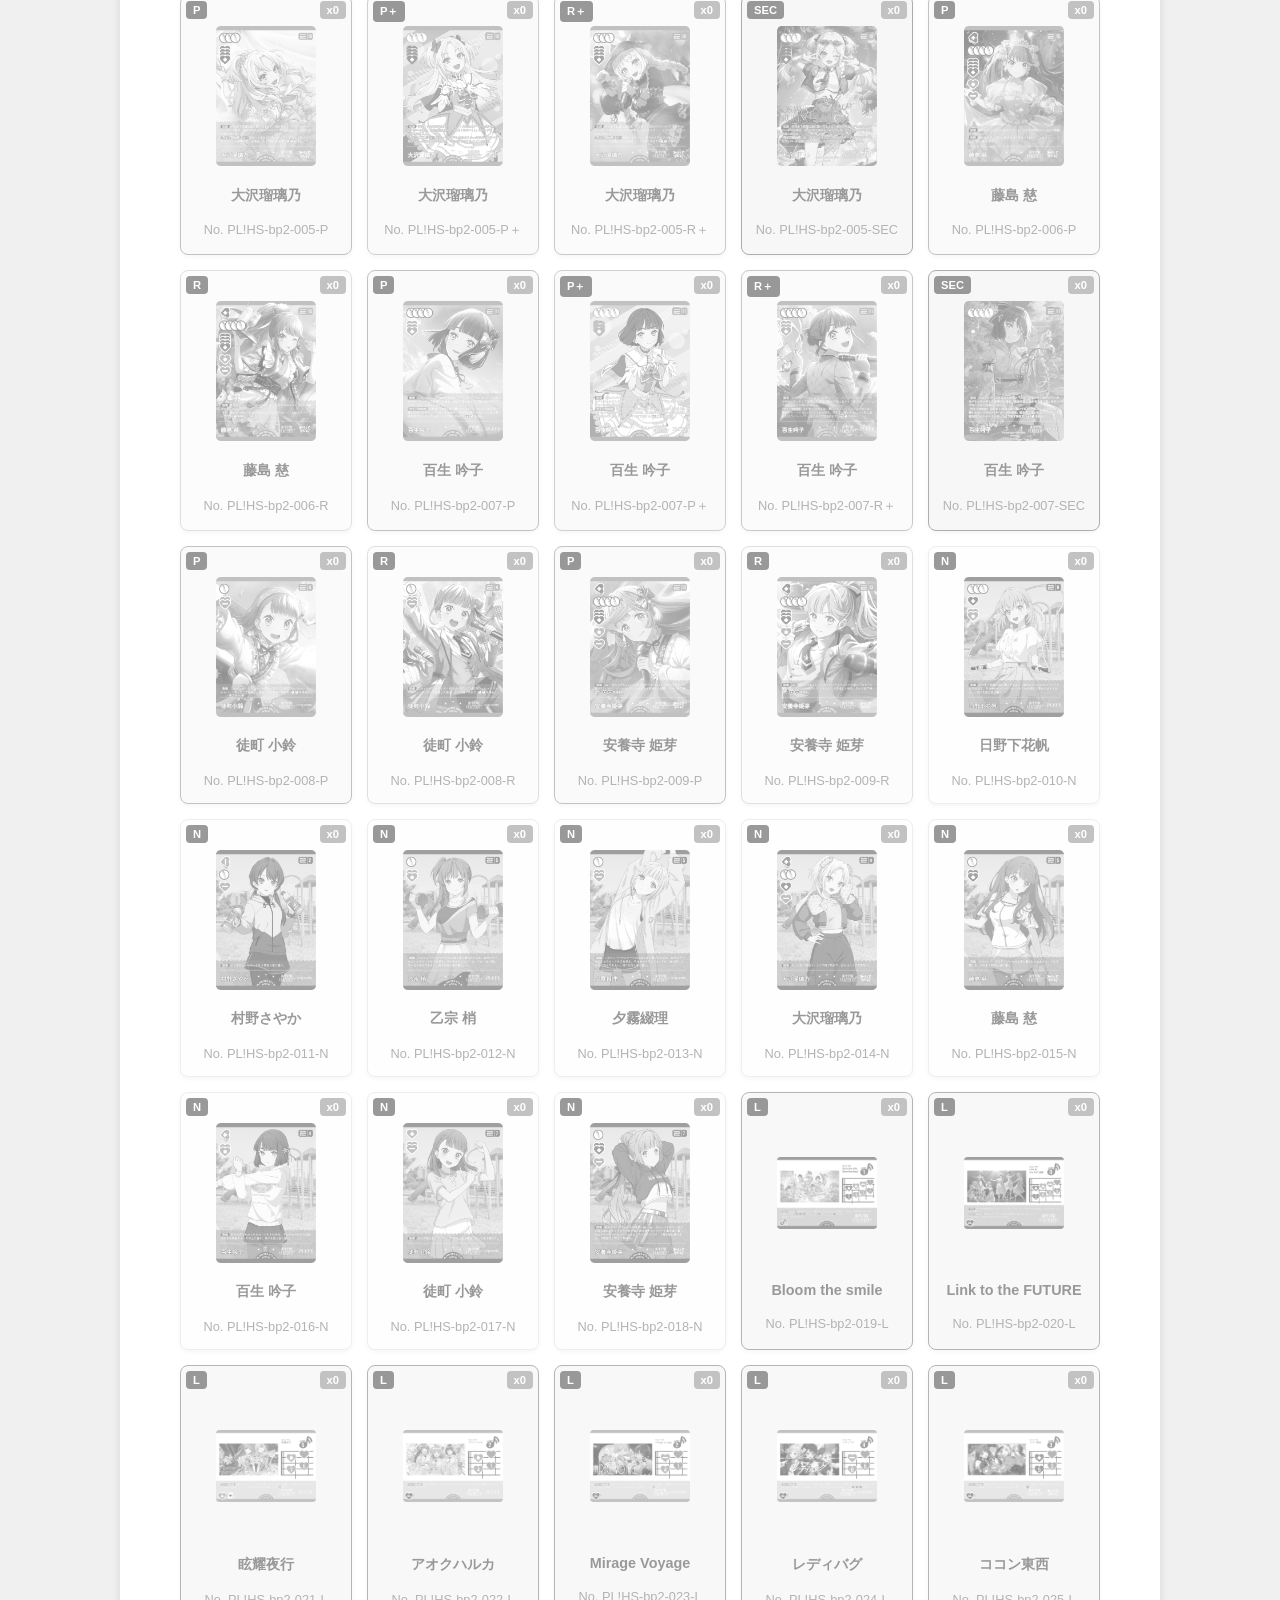
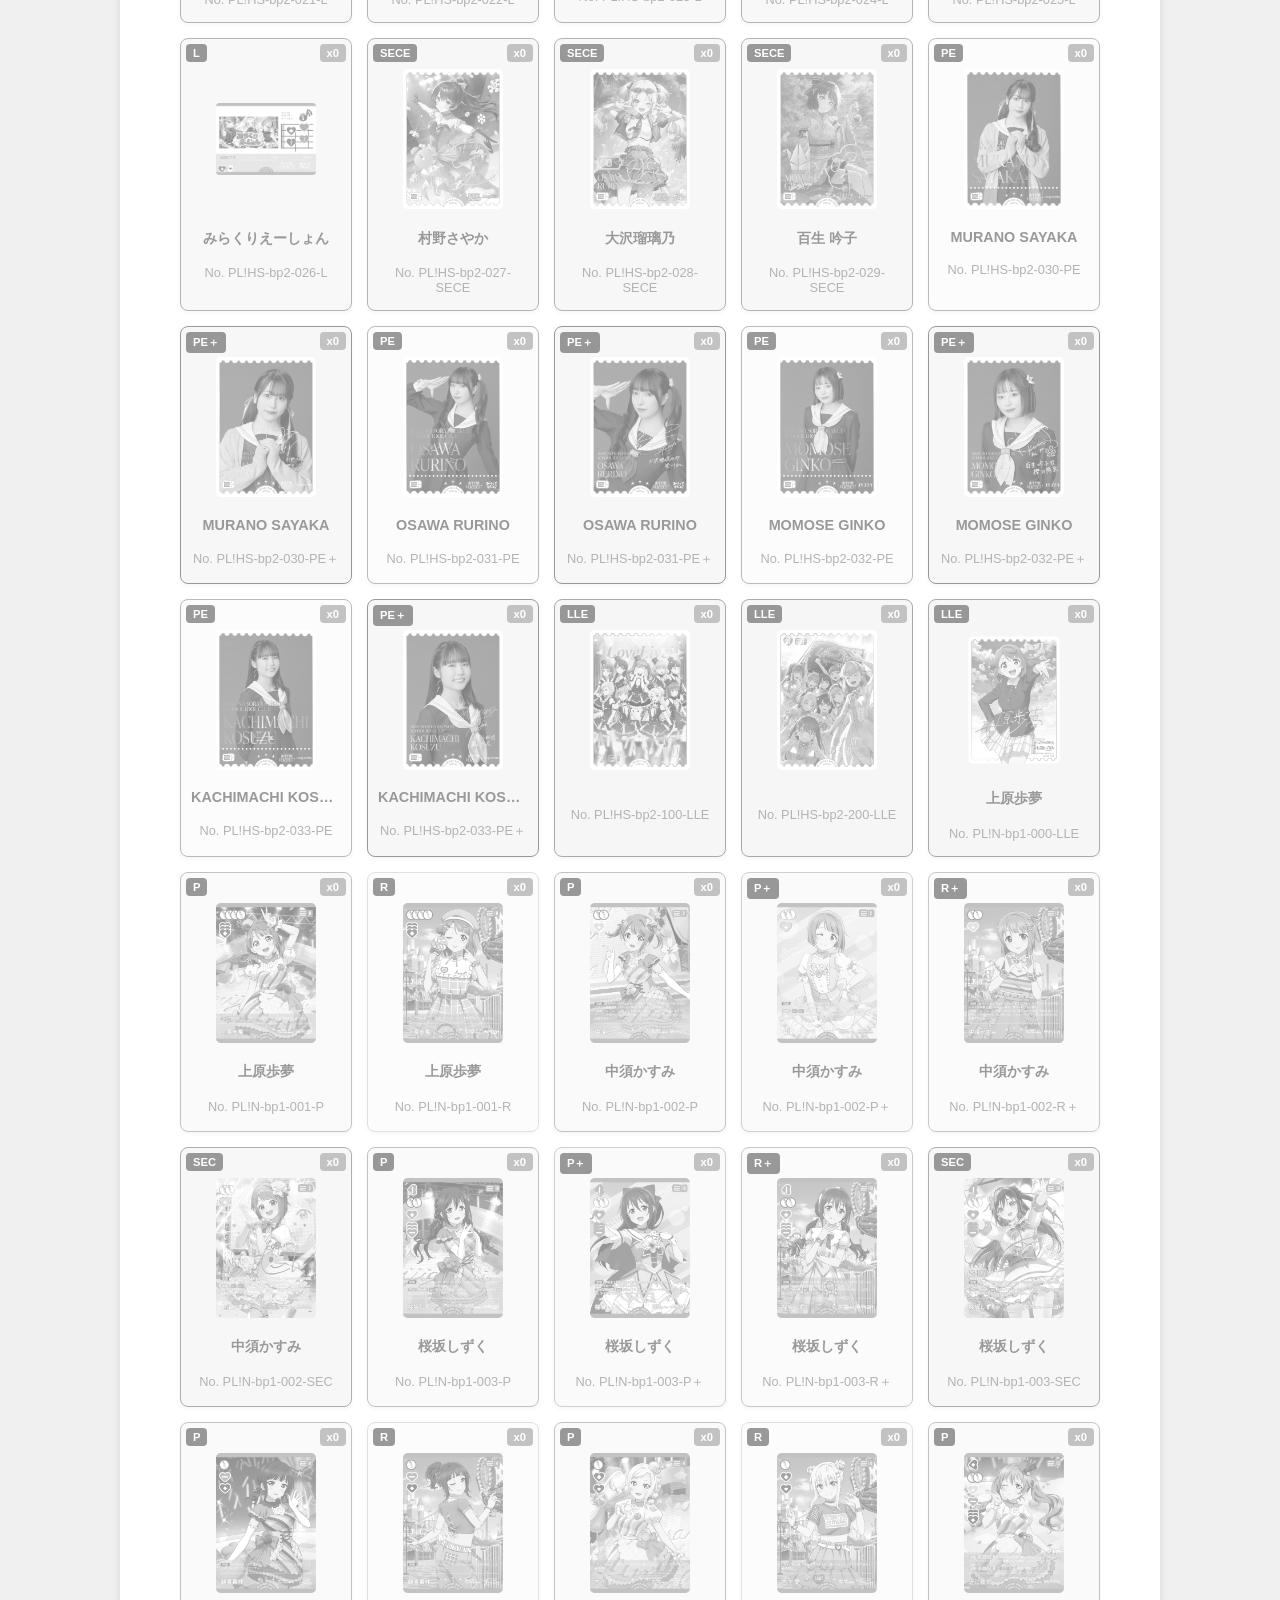
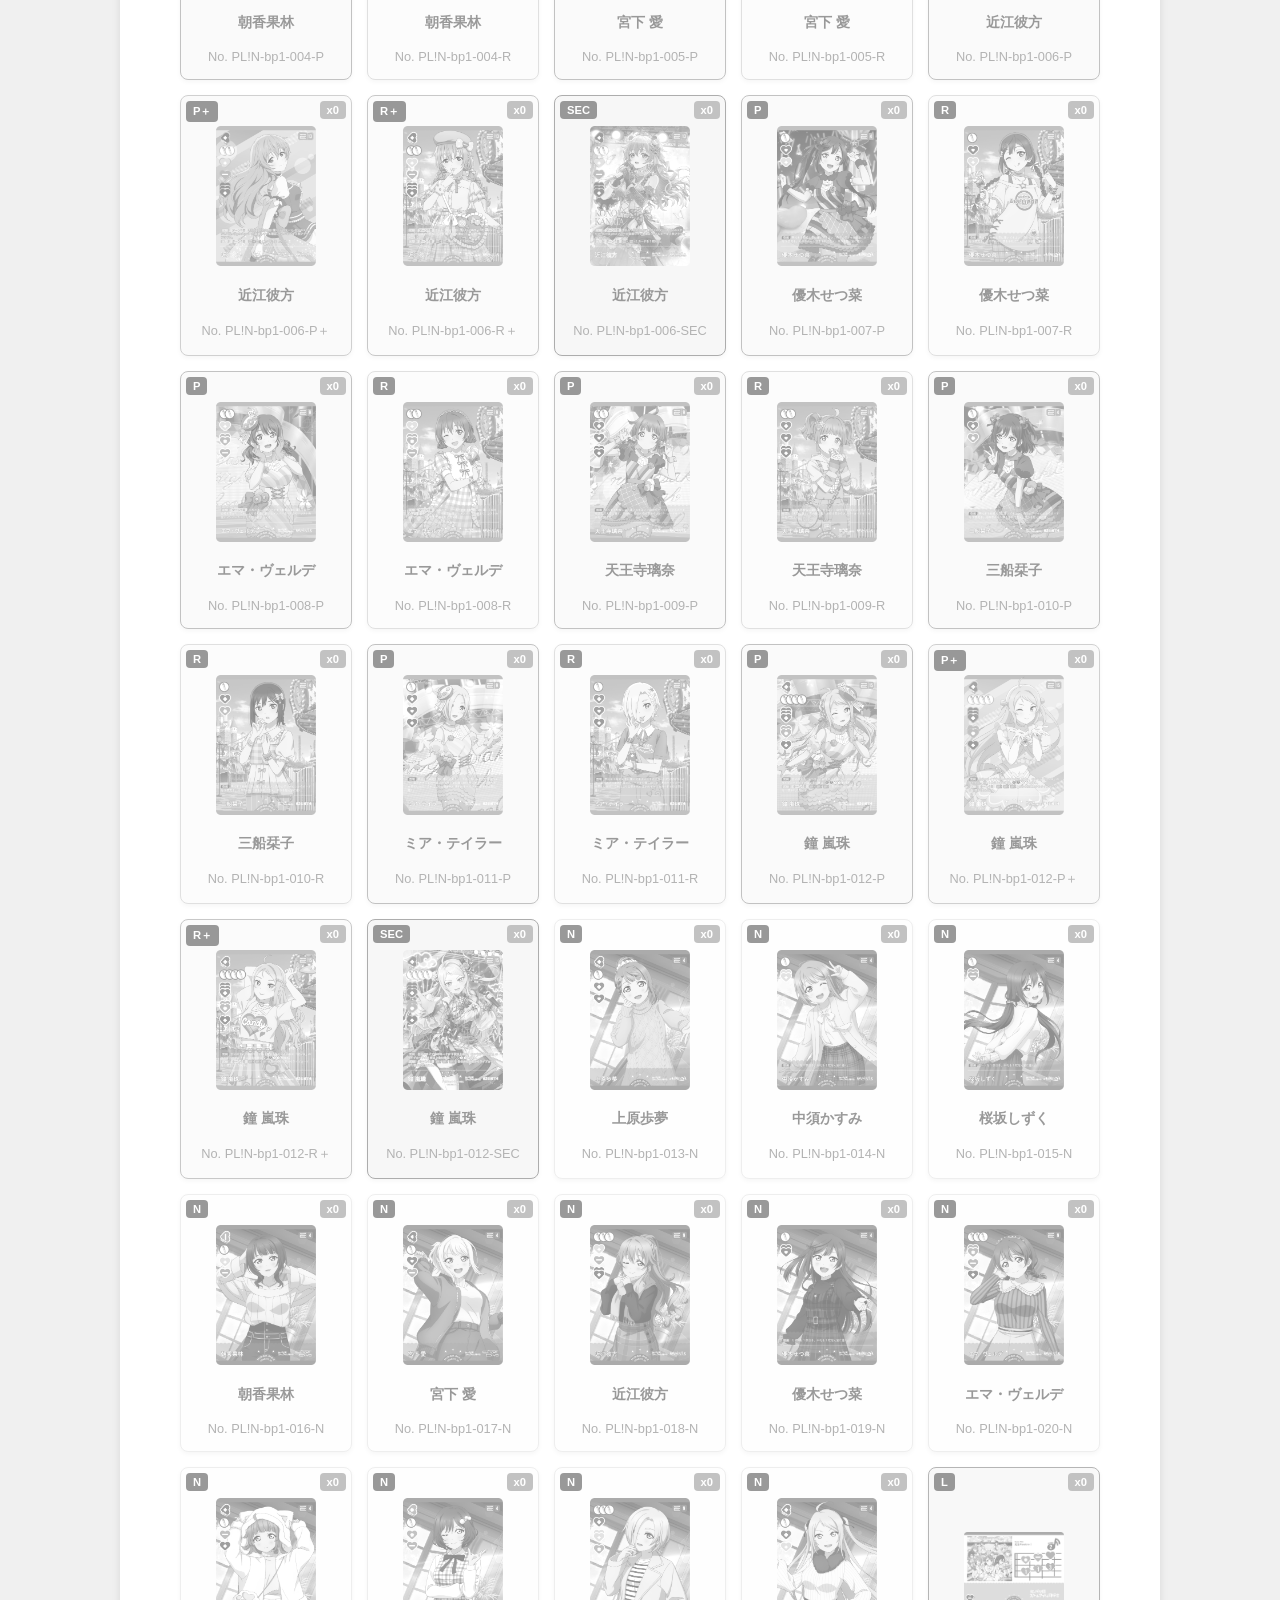
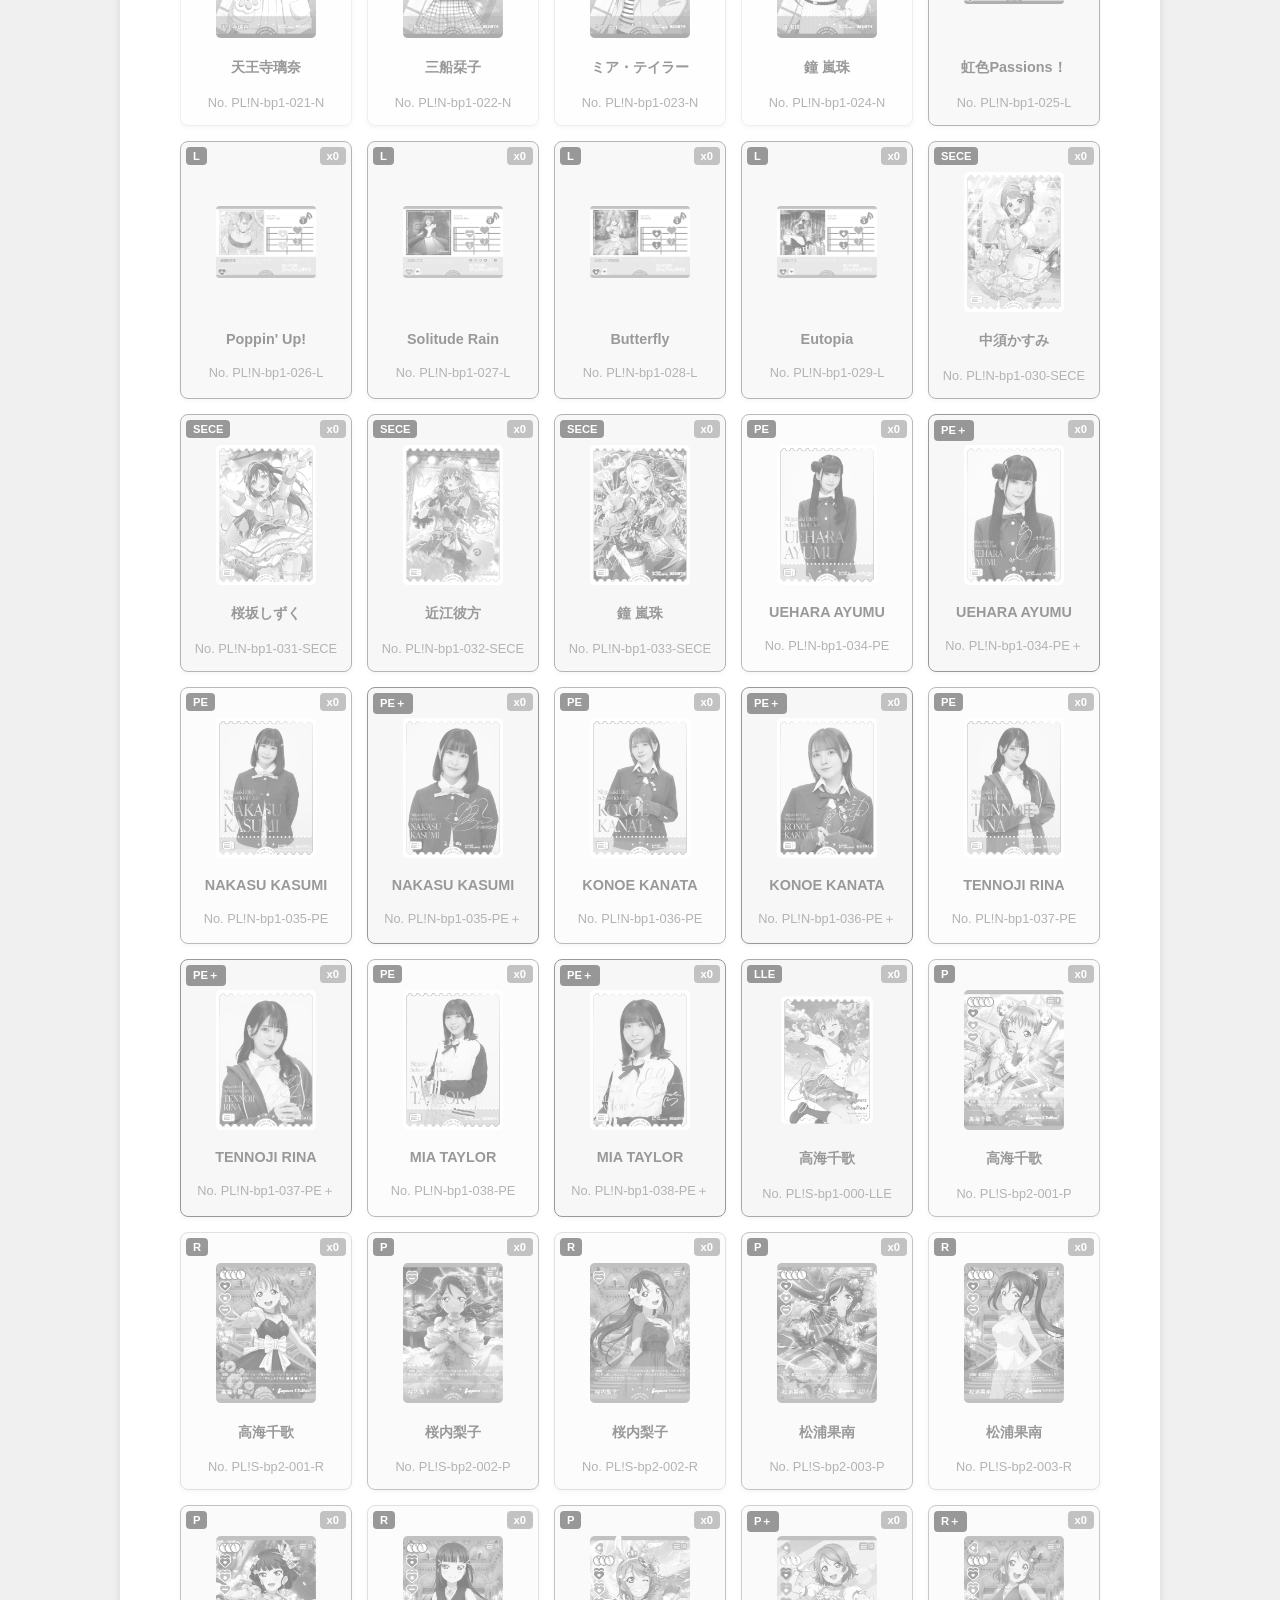
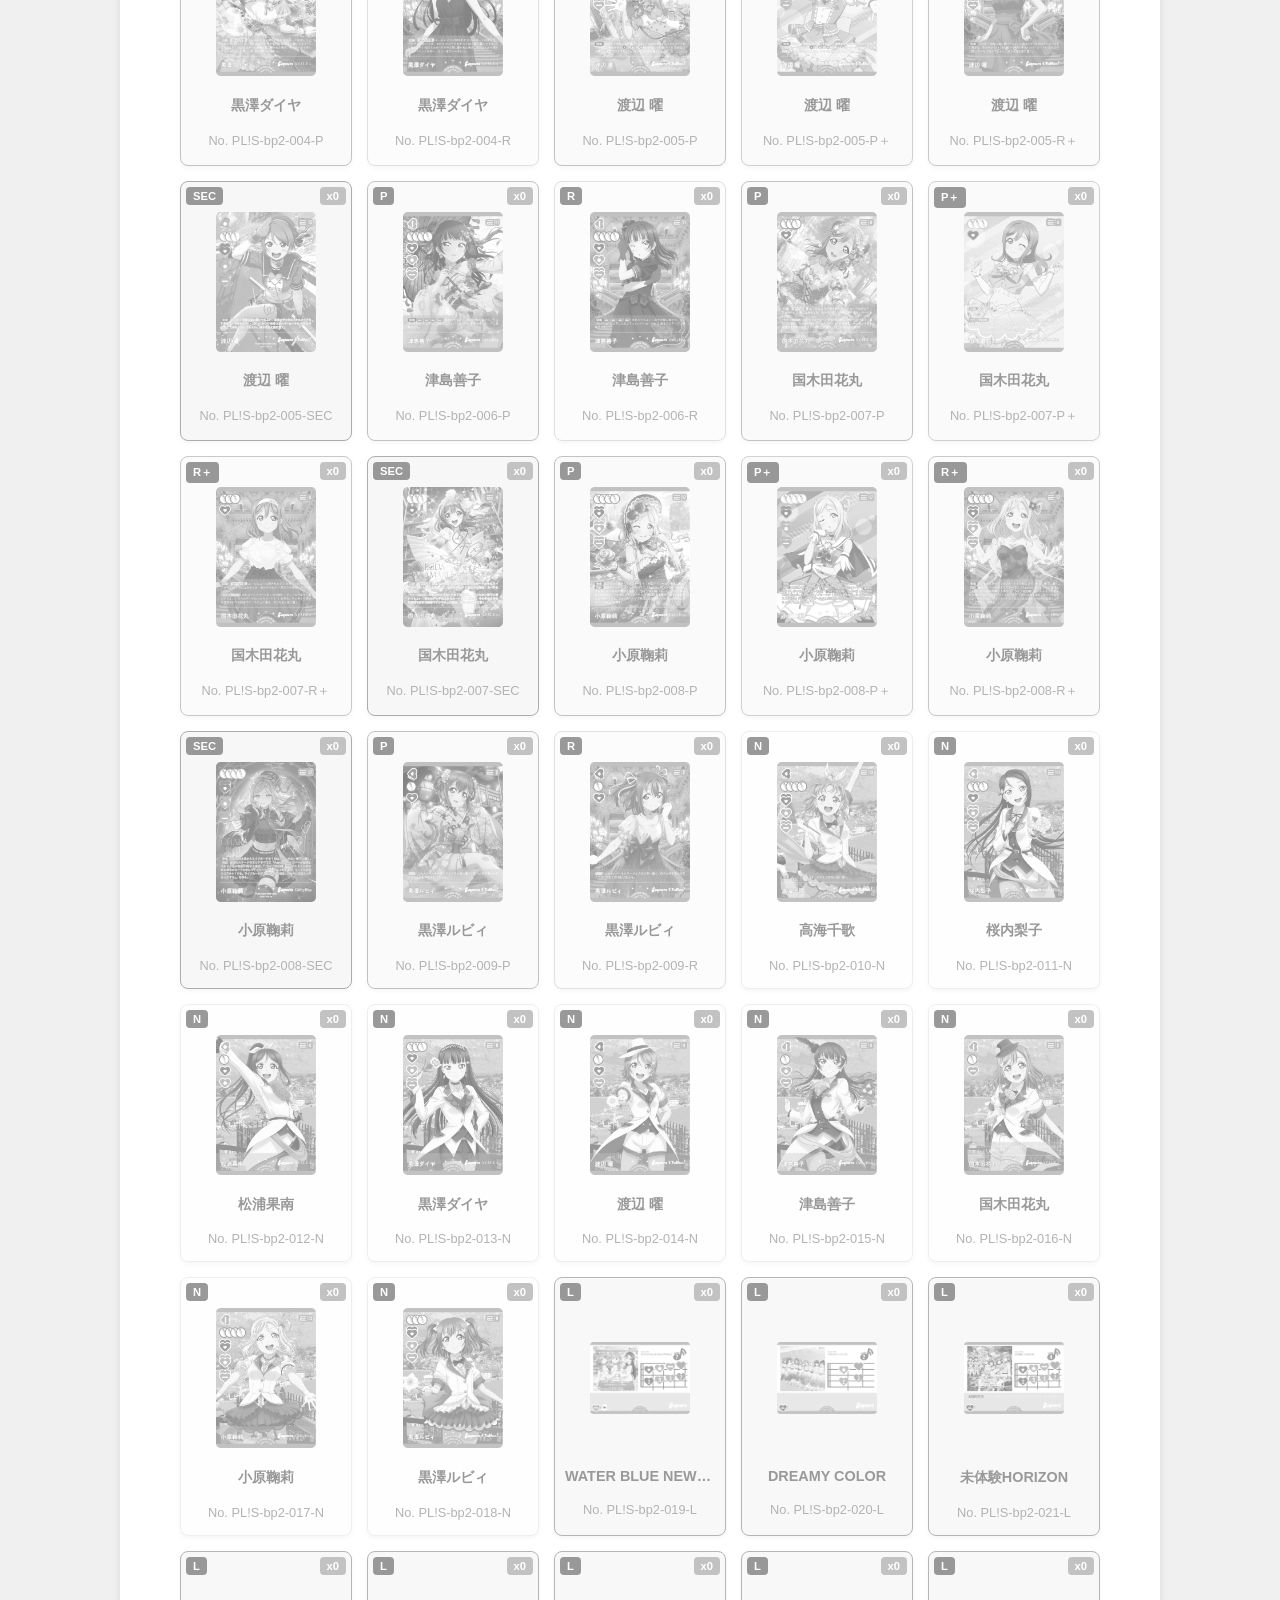
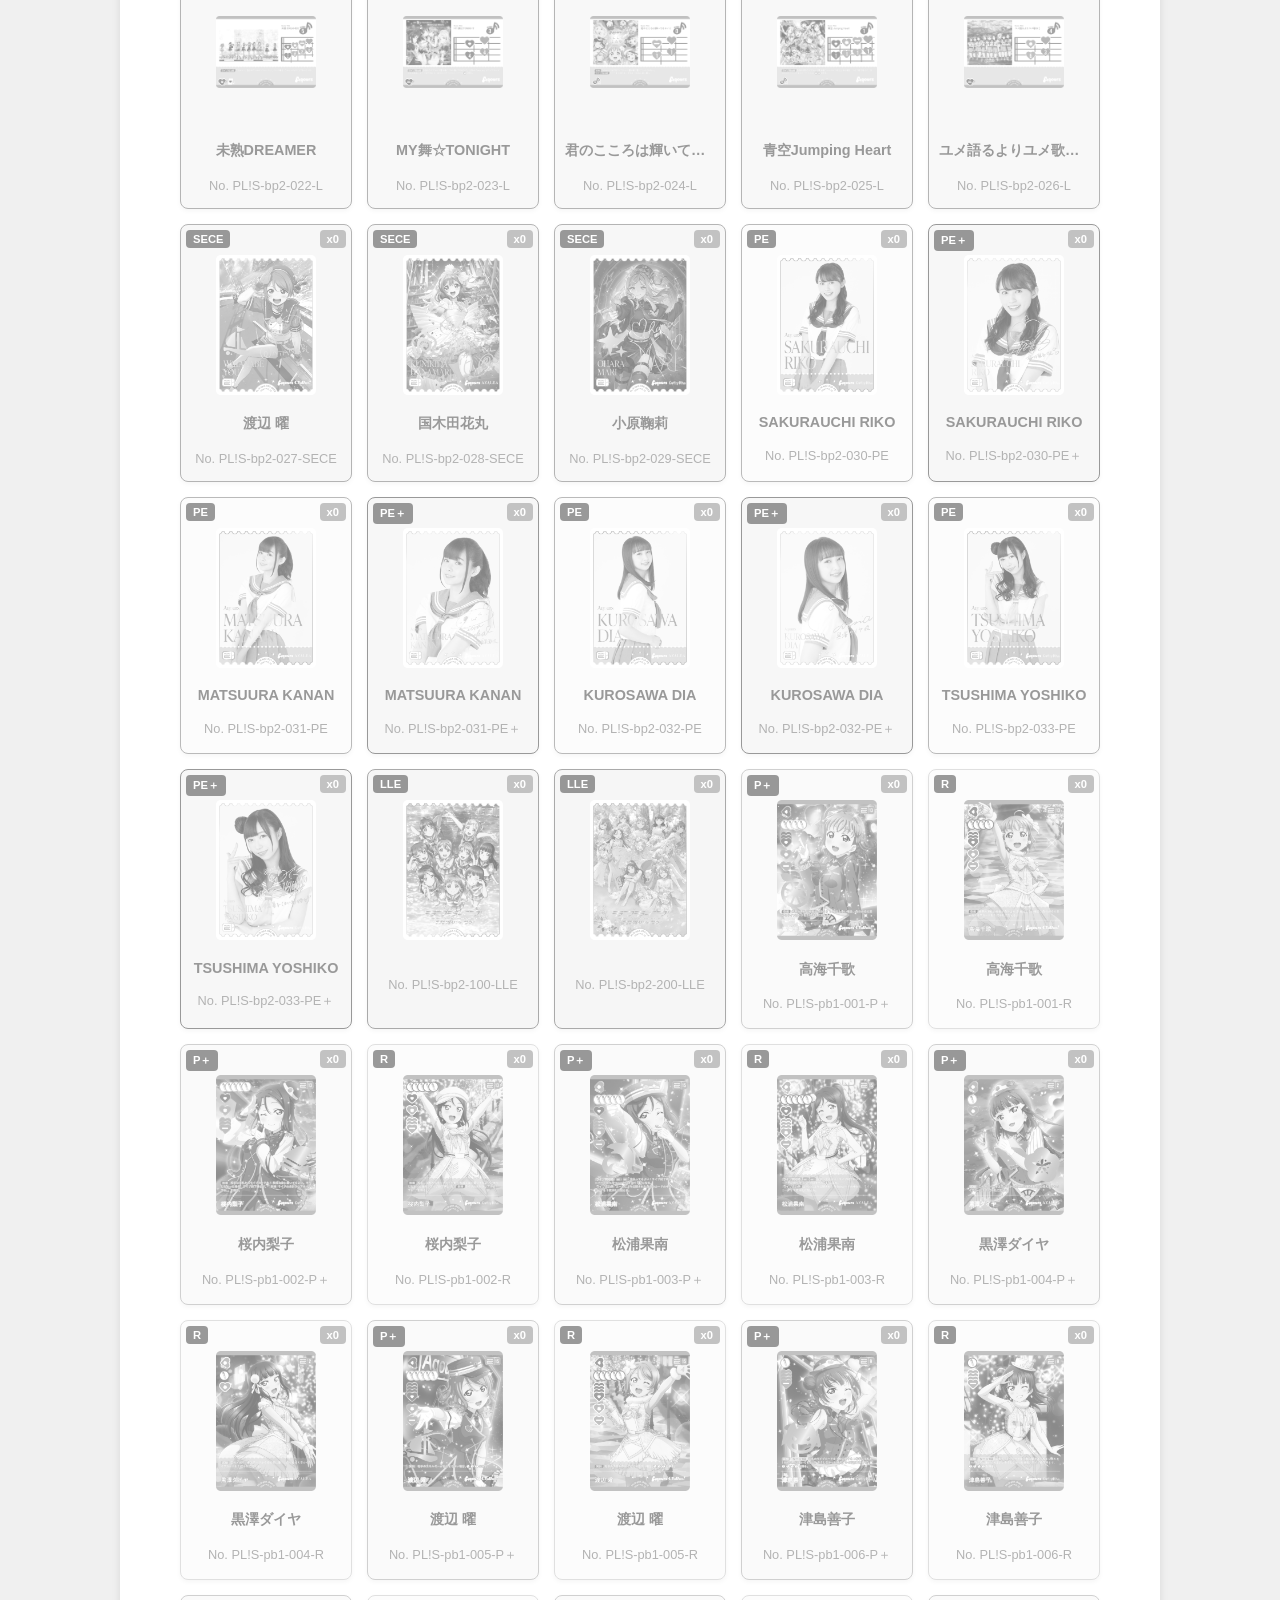
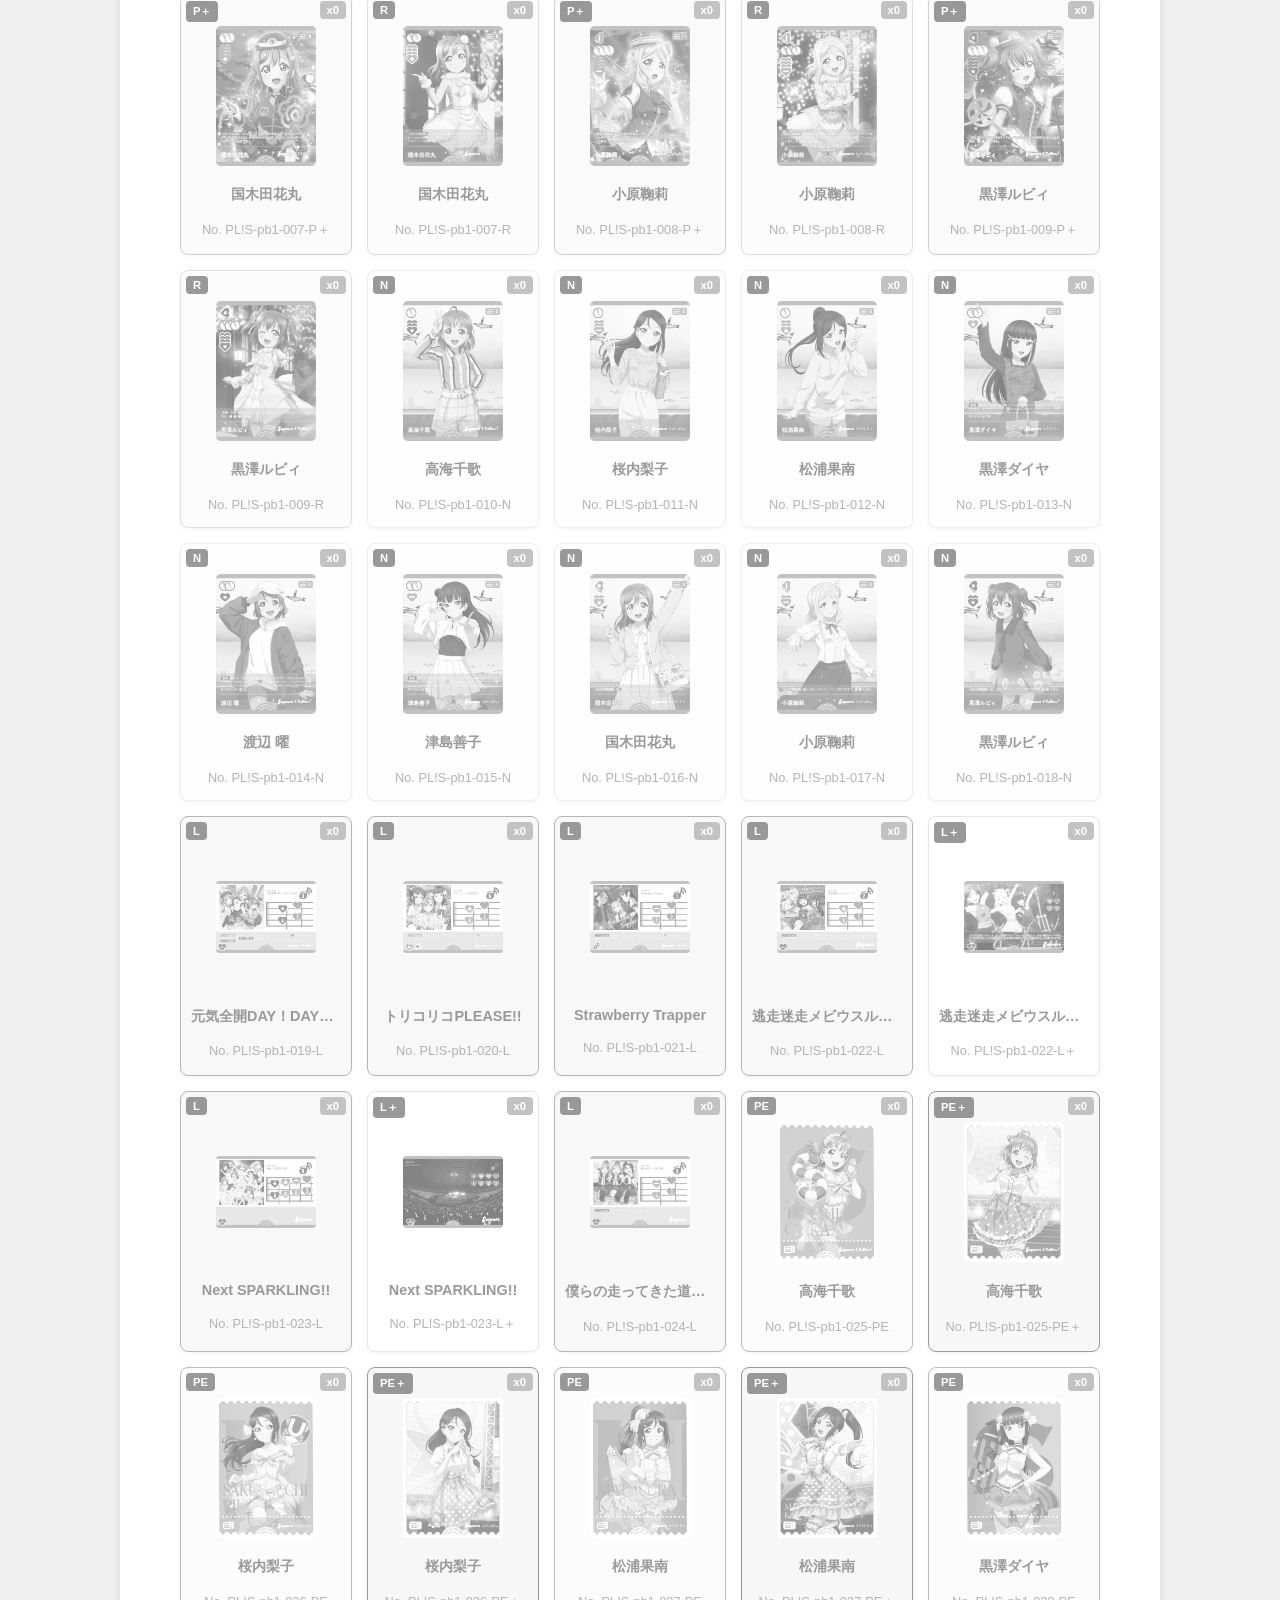
==== commit f389a4aa: "ver1.1" ====
--- a/index.html
+++ b/index.html
@@ -1,10 +1,37 @@
 <!DOCTYPE html>
 <html lang="ja">
 <head>
-    <meta charset="UTF-8">
+<meta charset="UTF-8">
     <meta name="viewport" content="width=device-width, initial-scale=1.0">
-    <title>カードパック開封シミュレーター</title>
+    <title>ラブカ開封シミュレーター</title>
     <link rel="stylesheet" href="style.css">
+    <script src="cards_data.js"></script>
+    <script src="script.js" defer></script>
+    <style>
+        /* 新しいカード画像表示用のスタイル */
+        .card-image-wrapper {
+            width: 150px; /* カード画像の幅を調整 */
+            height: 210px; /* カード画像の高さを調整 (縦横比に合わせて調整してください) */
+            background-size: contain; /* 画像を枠に収める */
+            background-repeat: no-repeat;
+            background-position: center;
+            margin: 0 auto 5px; /* 中央揃えと下マージン */
+            /* 必要に応じてボーダーやシャドウを追加 */
+        }
+        .collection-card .card-image-wrapper {
+             width: 100px; /* コレクションのカード画像を少し小さく */
+             height: 140px; /* コレクションのカード画像を少し小さく */
+        }
+    </style>
+    <script>
+        // 右クリック禁止とドラッグ＆ドロップ禁止のスクリプト
+        document.addEventListener('contextmenu', event => event.preventDefault()); // 右クリック禁止
+        document.addEventListener('dragstart', event => {
+            if (event.target.tagName === 'IMG') { // IMGタグのドラッグのみ禁止
+                event.preventDefault();
+            }
+        });
+    </script>
 </head>
 <body>
     <h1>カードパック開封シミュレーター</h1>
--- a/style.css
+++ b/style.css
@@ -431,3 +431,19 @@
 .collection-card.rarity-SEC { border-color: #dc3545; background-color: #ffebeb; }
 .collection-card.rarity-SECE { border-color: #e83e8c; background-color: #ffeaf3; }
 .collection-card.rarity-LLE { border-color: #6f42c1; background-color: #f3e9fb; }
+
+
+/* 新しいカード画像表示用のスタイル */
+.card-image-wrapper {
+    width: 150px; /* カード画像の幅を調整 */
+    height: 210px; /* カード画像の高さを調整 (縦横比に合わせて調整してください) */
+    background-size: contain; /* 画像を枠に収める */
+    background-repeat: no-repeat;
+    background-position: center;
+    margin: 0 auto 5px; /* 中央揃えと下マージン */
+    /* 必要に応じてボーダーやシャドウを追加 */
+}
+.collection-card .card-image-wrapper {
+     width: 100px; /* コレクションのカード画像を少し小さく */
+     height: 140px; /* コレクションのカード画像を少し小さく */
+}
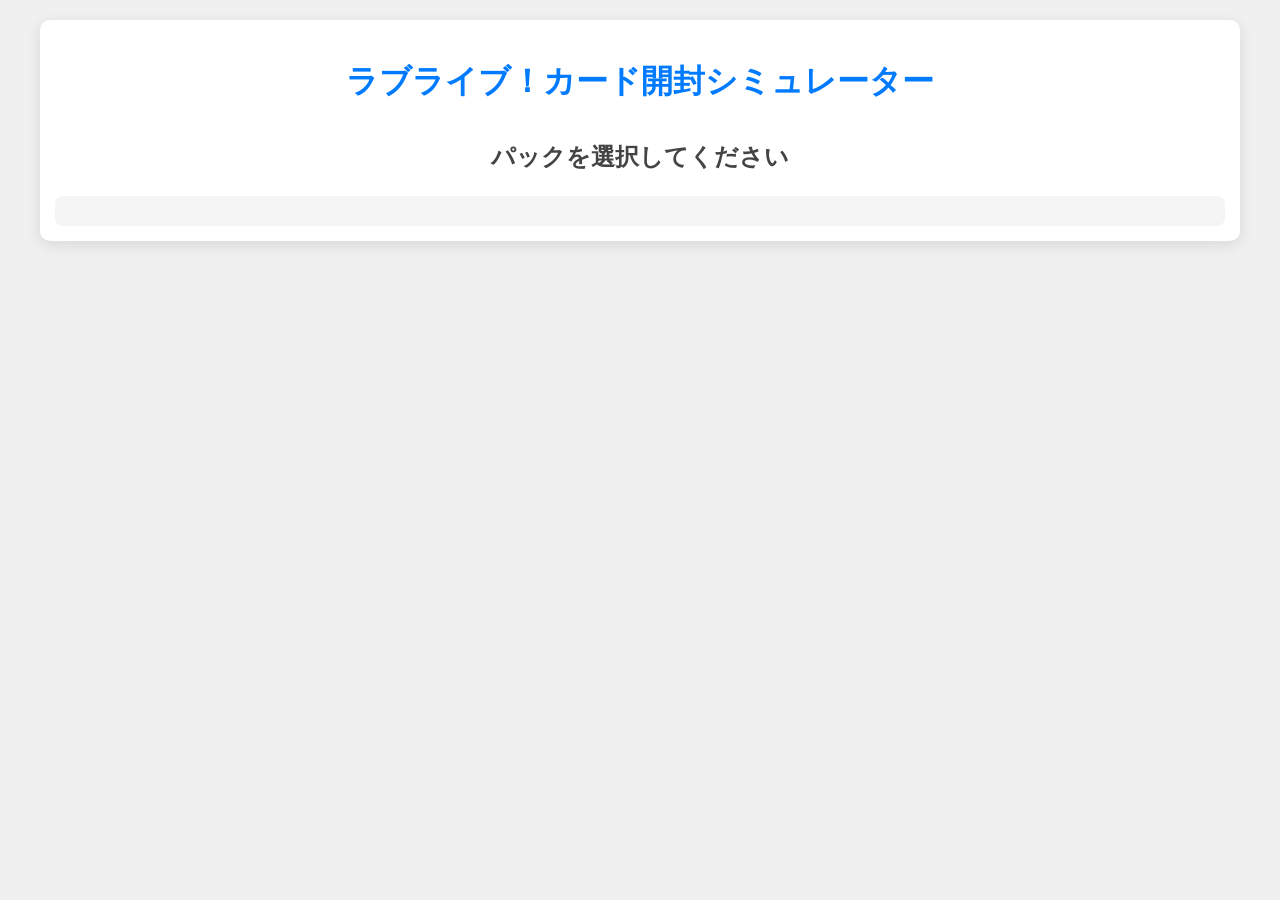
==== commit dc22021b: "Ver.2.0" ====
--- a/index.html
+++ b/index.html
@@ -1,78 +1,21 @@
 <!DOCTYPE html>
 <html lang="ja">
 <head>
-<meta charset="UTF-8">
+    <meta charset="UTF-8">
     <meta name="viewport" content="width=device-width, initial-scale=1.0">
-    <title>ラブカ開封シミュレーター</title>
+    <title>パック選択 - ラブライブ！カード開封シミュレーター</title>
     <link rel="stylesheet" href="style.css">
-    <script src="cards_data.js"></script>
-    <script src="script.js" defer></script>
-    <style>
-        /* 新しいカード画像表示用のスタイル */
-        .card-image-wrapper {
-            width: 150px; /* カード画像の幅を調整 */
-            height: 210px; /* カード画像の高さを調整 (縦横比に合わせて調整してください) */
-            background-size: contain; /* 画像を枠に収める */
-            background-repeat: no-repeat;
-            background-position: center;
-            margin: 0 auto 5px; /* 中央揃えと下マージン */
-            /* 必要に応じてボーダーやシャドウを追加 */
-        }
-        .collection-card .card-image-wrapper {
-             width: 100px; /* コレクションのカード画像を少し小さく */
-             height: 140px; /* コレクションのカード画像を少し小さく */
-        }
-    </style>
-    <script>
-        // 右クリック禁止とドラッグ＆ドロップ禁止のスクリプト
-        document.addEventListener('contextmenu', event => event.preventDefault()); // 右クリック禁止
-        document.addEventListener('dragstart', event => {
-            if (event.target.tagName === 'IMG') { // IMGタグのドラッグのみ禁止
-                event.preventDefault();
-            }
-        });
-    </script>
 </head>
 <body>
-    <h1>カードパック開封シミュレーター</h1>
+    <div class="container">
+        <h1>ラブライブ！カード開封シミュレーター</h1>
+        <h2>パックを選択してください</h2>
 
-    <div class="controls">
-        <label for="productSelect">収録商品:</label>
-        <select id="productSelect">
-            </select>
-
-        <label for="packCount">開封するパック数:</label>
-        <input type="number" id="packCount" value="1" min="1" max="100">
-        <button id="openPackButton">パックを開封する</button>
-    </div>
-    
-    <div id="cardDisplayArea">
-        </div>
-
-    <div class="share-area">
-        <button id="tweetResultButton" style="display: none;">Xに結果を投稿する</button>
-    </div>
-
-    <div class="history-area">
-        <h2>開封履歴</h2>
-        <p id="totalPacksOpened">合計開封パック数: 0パック</p>
-        <p id="totalAmountSpent">合計使用金額: 0円</p>
-        <button id="clearHistoryButton">履歴をクリア</button>
-        <div id="historyDisplayArea">
+        <div id="packSelectionArea">
             </div>
     </div>
 
-    <div class="collection-area">
-        <h2>カード図鑑 / 所持カードリスト</h2>
-        <div id="completionRates">
-            <p>全体コンプリート率: <span id="overallCompletion">0%</span></p>
-            <div id="productCompletionRates">
-                </div>
-        </div>
-        <div id="cardCollectionDisplayArea">
-            </div>
-    </div>
     <script src="cardsData.js"></script>
-    <script src="script.js"></script>
+    <script src="indexScript.js"></script>
 </body>
 </html>
--- a/style.css
+++ b/style.css
@@ -1,36 +1,69 @@
+/* General Body and Container Styles */
+body {
+    font-family: sans-serif;
+    display: flex;
+    flex-direction: column;
+    align-items: center;
+    margin-top: 20px; /* 上部の余白を少し減らす */
+    background-color: #f0f0f0;
+    color: #333;
+    line-height: 1.6;
+    margin-left: 10px; /* 左右に少し余白 */
+    margin-right: 10px; /* 左右に少し余白 */
+}
+
+h1 {
+    color: #007bff;
+    margin-bottom: 20px; /* 余白を少し減らす */
+    font-size: 2em; /* デフォルトのフォントサイズを調整 */
+}
+
+h2 {
+    font-size: 1.5em; /* デフォルトのフォントサイズを調整 */
+    color: #444;
+    margin-top: 30px; /* セクション間の余白 */
+}
+
+.container {
+    width: 98%; /* 画面幅に対して少し余白を持たせる */
+    max-width: 1200px;
+    margin: 0 auto;
+    padding: 15px; /* パディングを少し減らす */
+    background-color: #ffffff;
+    border-radius: 10px;
+    box-shadow: 0 4px 15px rgba(0,0,0,0.1);
+    text-align: center;
+    margin-bottom: 20px; /* 下部の余白を少し減らす */
+    box-sizing: border-box; /* パディングとボーダーをwidthに含める */
+}
+
+/* Controls Area */
 .controls {
-    margin-bottom: 30px;
-    display: flex;
+    margin-bottom: 20px; /* 余白を少し減らす */
+    display: flex;
+    flex-wrap: wrap;
     align-items: center;
-    gap: 15px;
+    justify-content: center;
+    gap: 10px; /* ギャップを少し減らす */
 }
 
 .controls label {
-    font-size: 1.1em;
+    font-size: 1em; /* フォントサイズを調整 */
     color: #555;
 }
 
-.controls select { /* 追加 */
-    padding: 10px;
-    font-size: 1.1em;
+.controls input[type="number"] {
+    padding: 8px; /* パディングを調整 */
+    font-size: 1em; /* フォントサイズを調整 */
     border: 1px solid #ccc;
     border-radius: 5px;
-    background-color: white;
-    cursor: pointer;
-}
-
-.controls input[type="number"] {
-    padding: 10px;
-    font-size: 1.1em;
-    border: 1px solid #ccc;
-    border-radius: 5px;
-    width: 80px;
+    width: 70px; /* 幅を調整 */
     text-align: center;
 }
 
 button {
-    padding: 15px 30px;
-    font-size: 1.2em;
+    padding: 12px 25px; /* パディングを調整 */
+    font-size: 1.1em; /* フォントサイズを調整 */
     background-color: #007bff;
     color: white;
     border: none;
@@ -43,132 +76,234 @@
     background-color: #0056b3;
 }
 
-/* 以下は変更なし */
-#cardDisplayArea {
+/* Pack Selection Area (for index.html) */
+#packSelectionArea {
+    display: flex;
+    flex-wrap: wrap;
+    justify-content: center;
+    gap: 15px; /* ギャップを少し減らす */
+    margin-top: 20px;
+    padding: 15px;
+    background-color: #f5f5f5;
+    border-radius: 8px;
+}
+
+.pack-thumbnail {
+    border: 2px solid #ddd;
+    border-radius: 10px;
+    padding: 10px; /* パディングを減らす */
+    background-color: #fff;
+    box-shadow: 0 4px 10px rgba(0,0,0,0.1);
+    cursor: pointer;
+    transition: transform 0.2s, box-shadow 0.2s;
+    width: 150px; /* デフォルトのサムネイル幅を調整 */
+    text-align: center;
     display: flex;
     flex-direction: column;
     align-items: center;
-    gap: 40px;
-    min-height: 200px;
-    width: 90%;
-    max-width: 1200px;
-    padding: 20px;
+    justify-content: space-between;
+}
+
+.pack-thumbnail:hover {
+    transform: translateY(-3px); /* 動きを少し抑える */
+    box-shadow: 0 5px 12px rgba(0,0,0,0.12);
+}
+
+.pack-thumbnail img {
+    max-width: 100%;
+    height: auto;
+    border-radius: 5px;
+    margin-bottom: 8px; /* 余白を少し減らす */
+    pointer-events: none;
+}
+
+.pack-thumbnail p {
+    font-weight: bold;
+    color: #333;
+    font-size: 1em; /* フォントサイズを調整 */
+    margin: 0;
+}
+
+/* History Area (Modified for display total only) */
+.history-area {
+    margin-top: 20px; /* 余白を調整 */
+    width: 100%;
+    max-width: 1000px;
+    background-color: #ffffff;
+    padding: 15px; /* パディングを調整 */
+    border-radius: 10px;
+    box-shadow: 0 4px 8px rgba(0, 0, 0, 0.1);
+    text-align: center;
+    box-sizing: border-box;
+    /* history-area自体は表示されるのでdisplay:none;は削除 */
+}
+
+.history-area h2 {
+    /* style="display: none;" がHTMLに適用されるため、CSSでは直接非表示にしない */
+    /* display: none; */
+}
+
+#clearHistoryButton {
+    background-color: #dc3545;
+    padding: 8px 15px; /* パディングを調整 */
+    font-size: 0.9em; /* フォントサイズを調整 */
+    color: white;
+    border: none;
+    border-radius: 5px;
+    cursor: pointer;
+    transition: background-color 0.3s ease;
+    margin-top: 15px; /* 上部の余白を追加 */
+    margin-bottom: 10px; /* 下部の余白を調整 */
+}
+
+#clearHistoryButton:hover {
+    background-color: #c82333;
+}
+
+#totalPacksOpened, #totalAmountSpent {
+    font-size: 1em; /* フォントサイズを調整 */
+    margin: 5px 0; /* 上下の余白 */
+    font-weight: bold;
+}
+
+#historyDisplayArea {
+    /* style="display: none;" がHTMLに適用されるため、CSSでは直接非表示にしない */
+    /* display: none; */
+}
+
+
+/* Card Display Area (for open.html) */
+#cardDisplayArea {
+    display: flex;
+    flex-direction: column;
+    align-items: center;
+    gap: 30px; /* ギャップを調整 */
+    min-height: 150px; /* 最小高さを調整 */
+    width: 100%;
+    padding: 15px 0;
+    background-color: #f0f0f0;
+    border-radius: 8px;
+    box-shadow: 0 2px 4px rgba(0,0,0,0.1);
+    margin-top: 20px;
+    box-sizing: border-box;
 }
 
 .pack-container {
     border: 2px solid #a0a0a0;
     border-radius: 10px;
-    padding: 20px;
+    padding: 15px; /* パディングを調整 */
     background-color: #ffffff;
     box-shadow: 0 4px 15px rgba(0,0,0,0.1);
-    width: 100%;
-    max-width: 1000px;
-    text-align: center;
+    width: calc(100% - 30px); /* 親の#cardDisplayAreaのpaddingを考慮 */
+    max-width: 900px; /* 最大幅を調整 */
+    text-align: center;
+    box-sizing: border-box;
+}
+
+.pack-title {
+    text-align: center;
+    margin-bottom: 8px; /* 余白を調整 */
+    color: #333;
+    font-size: 1.3em; /* フォントサイズを調整 */
+    border-bottom: 1px solid #ddd;
+    padding-bottom: 8px; /* パディングを調整 */
 }
 
 .pack-cards {
     display: flex;
     flex-wrap: wrap;
     justify-content: center;
-    gap: 20px;
-    margin-top: 20px;
-}
-
-.pack-title {
-    font-size: 1.5em;
-    color: #444;
-    margin-bottom: 15px;
-    border-bottom: 1px solid #ddd;
-    padding-bottom: 10px;
+    gap: 8px; /* ギャップを調整 */
+    padding: 8px; /* パディングを調整 */
+    border: 1px solid #ddd;
+    border-radius: 5px;
+    background-color: #fff;
+    box-shadow: inset 0 1px 3px rgba(0,0,0,0.05);
+    margin-top: 15px; /* 余白を調整 */
 }
 
 .card {
     border: 1px solid #ccc;
     border-radius: 8px;
-    padding: 10px;
+    padding: 4px; /* パディングを調整 */
     background-color: #f9f9f9;
-    box-shadow: 2px 2px 8px rgba(0,0,0,0.1);
-    text-align: center;
-    width: 200px;
-    flex-shrink: 0;
+    box-shadow: 0 2px 5px rgba(0,0,0,0.1);
+    text-align: center;
     display: flex;
     flex-direction: column;
+    align-items: center;
     justify-content: space-between;
-}
-
-.card img {
-    max-width: 100%;
-    height: auto;
+    position: relative;
+    width: calc(20% - 8px); /* 5枚横並びの計算 */
+    min-width: 110px; /* 最小幅を調整 */
+    max-width: 160px; /* 最大幅を調整 */
+    box-sizing: border-box;
+}
+
+.card-image-wrapper {
+    width: 100%;
+    padding-top: 140%;
+    background-size: contain;
+    background-repeat: no-repeat;
+    background-position: center;
+    margin: 0 auto;
     border-radius: 4px;
-    margin-bottom: 5px;
 }
 
 .card-name {
     font-weight: bold;
     color: #333;
-    margin-bottom: 5px;
-    font-size: 1.1em;
-}
-
-.card-product,
-.card-type,
+    margin: 1px 0; /* 余白を調整 */
+    font-size: 0.8em; /* フォントサイズを調整 */
+    word-break: break-word;
+    line-height: 1.2;
+}
+
 .card-number {
-    font-size: 0.85em;
+    font-size: 0.75em; /* フォントサイズを調整 */
     color: #666;
-    margin-bottom: 3px;
-}
-
-.card-effect {
-    font-size: 0.8em;
-    color: #444;
-    text-align: left;
-    margin-top: 10px;
-    border-top: 1px dashed #eee;
-    padding-top: 10px;
-    white-space: pre-wrap;
-    word-break: break-word;
-}
-
-.card {
-    /* 既存のスタイル */
-    position: relative; /* レアリティバッジを配置するために必要 */
-}
-
-.card-rarity { /* レアリティ表示用のスタイル */
+    margin: 0 0 1px; /* 余白を調整 */
+    line-height: 1.2;
+}
+
+.card-rarity {
     position: absolute;
-    top: 5px;
-    left: 5px;
-    background-color: #000000cc; /* 半透明の黒背景 */
+    top: 2px; /* 位置を調整 */
+    right: 2px; /* 位置を調整 */
+    background-color: rgba(0, 0, 0, 0.6);
     color: white;
-    padding: 3px 8px;
-    border-radius: 5px;
-    font-size: 0.75em;
+    padding: 0px 3px; /* パディングを調整 */
+    border-radius: 3px; /* 角丸を調整 */
+    font-size: 0.6em; /* フォントサイズを調整 */
     font-weight: bold;
-    z-index: 10; /* 他の要素より手前に */
-}
-
-/* レアリティごとの色分け (例) */
-.rarity-N { background-color: #888; }
-.rarity-R { background-color: #007bff; }
-.rarity-P { background-color: #ffc107; color: #333; } 
-.rarity-L { background-color: #dc3545; }
-.rarity-R2 { background-color: #e67e22; } 
-.rarity-PE { background-color: #e67e22; } 
-.rarity-P2 { background-color: #e67e22; } 
-.rarity-PE2 { background-color: #e67e22; } 
-.rarity-SEC { background-color: #fff5ed; } 
-.rarity-LLE { background-color: #9b59b6; } 
-/* 必要に応じてレアリティのクラスを追加 */
-
+    z-index: 10;
+}
+
+/* レアリティごとの色 */
+.rarity-N { border-color: #aaa; background-color: #eee; }
+.rarity-R { border-color: #88b; background-color: #ddeeff; }
+.rarity-P { border-color: #b88; background-color: #ffeeee; }
+.rarity-L { border-color: #8b8; background-color: #eeffee; }
+.rarity-R＋ { border-color: #ffcc00; background-color: #fffacd; }
+.rarity-PE { border-color: #ff99ff; background-color: #ffe0ff; }
+.rarity-P＋ { border-color: #9933ff; background-color: #e6ccff; }
+.rarity-PE＋ { border-color: #00cccc; background-color: #e0ffff; }
+.rarity-SEC { border-color: #ff6600; background-color: #ffe8cc; }
+.rarity-SECE { border-color: #cc00cc; background-color: #f2ccf2; }
+.rarity-LLE { border-color: #0099ff; background-color: #ccedff; }
+
+
+/* Share Area */
 .share-area {
-    margin-top: 30px;
-    margin-bottom: 50px; /* 下にスペース */
+    margin-top: 25px; /* 余白を調整 */
+    margin-bottom: 40px; /* 余白を調整 */
+    text-align: center;
 }
 
 #tweetResultButton {
-    background-color: #1DA1F2; /* Xのブランドカラー */
-    padding: 15px 30px;
-    font-size: 1.2em;
+    background-color: #1DA1F2;
+    padding: 12px 25px; /* パディングを調整 */
+    font-size: 1.1em; /* フォントサイズを調整 */
     color: white;
     border: none;
     border-radius: 8px;
@@ -180,234 +315,121 @@
     background-color: #0c85d0;
 }
 
-/* 以下は既存のスタイル */
-body {
-    font-family: sans-serif;
-    display: flex;
-    flex-direction: column;
-    align-items: center;
-    margin-top: 50px;
-    background-color: #f0f0f0;
-}
-
-.history-area {
-    margin-top: 50px;
-    width: 90%;
+
+/* Collection Area (Card Encyclopedia - for open.html) */
+.collection-area {
+    margin-top: 40px; /* 余白を調整 */
+    width: 100%;
     max-width: 1000px;
     background-color: #ffffff;
-    padding: 20px;
+    padding: 15px; /* パディングを調整 */
     border-radius: 10px;
     box-shadow: 0 4px 8px rgba(0, 0, 0, 0.1);
     text-align: center;
-}
-
-.history-area h2 {
-    color: #333;
-    margin-bottom: 20px;
-}
-
-#clearHistoryButton {
-    background-color: #dc3545; /* 赤色 */
-    padding: 10px 20px;
-    font-size: 1em;
-    color: white;
-    border: none;
-    border-radius: 5px;
-    cursor: pointer;
-    transition: background-color 0.3s ease;
-    margin-bottom: 20px;
-}
-
-#clearHistoryButton:hover {
-    background-color: #c82333;
-}
-
-.history-item {
-    border: 1px solid #ddd;
-    border-radius: 8px;
-    margin-bottom: 15px;
-    padding: 15px;
-    background-color: #f9f9f9;
-    text-align: left;
-}
-
-.history-item h3 {
-    color: #555;
-    margin-top: 0;
-    margin-bottom: 10px;
-    font-size: 1.1em;
-}
-
-.history-item .history-cards {
-    display: flex;
-    flex-wrap: wrap;
-    gap: 10px;
-    justify-content: center; /* カードを中央揃え */
-    margin-top: 10px;
-}
-
-.history-item .history-card {
-    border: 1px solid #eee;
-    padding: 5px;
-    border-radius: 5px;
-    font-size: 0.8em;
-    width: 120px; /* 履歴表示用のカード幅を小さく */
-    text-align: center;
-    overflow: hidden; /* はみ出したテキストを隠す */
-    text-overflow: ellipsis; /* 省略記号 */
-    white-space: nowrap; /* 強制的に1行に */
-    background-color: #fff;
-    box-shadow: 0 2px 4px rgba(0,0,0,0.05);
-    position: relative;
-    padding-top: 25px; /* レアリティバッジのスペース */
-}
-
-.history-card .card-rarity { /* 履歴カード内のレアリティバッジ */
-    position: absolute;
-    top: 2px;
-    left: 2px;
-    padding: 2px 5px;
-    font-size: 0.6em;
-    border-radius: 3px;
-    background-color: #000000cc; /* デフォルトの色 */
-    color: white;
-}
-
-/* 履歴カードのレアリティごとの色 */
-.history-card.rarity-N { background-color: #eee; }
-.history-card.rarity-R { background-color: #ffe0b2; } /* 薄いオレンジ */
-.history-card.rarity-P { background-color: #ccffcc; } /* 薄い緑 */
-.history-card.rarity-L { background-color: #b2e0ff; } /* 薄い青 */
-.history-card.rarity-R＋ { background-color: #ffd9b3; }
-.history-card.rarity-PE { background-color: #b3e0ff; }
-.history-card.rarity-P＋ { background-color: #99ff99; }
-.history-card.rarity-PE＋ { background-color: #80c8ff; }
-.history-card.rarity-SEC { background-color: #ffcccc; } /* 薄い赤 */
-.history-card.rarity-SECE { background-color: #ffb3b3; }
-.history-card.rarity-LLE { background-color: #e0b3ff; } /* 薄い紫 */
-
-
-.history-card img {
-    max-width: 100%;
-    height: auto;
-    border-radius: 3px;
-    margin-bottom: 5px;
-}
-
-/* 省略（以前のCSSに続けて追加してください） */
-
-/* ▼▼▼ ここから追加 ▼▼▼ */
-.collection-area {
-    margin-top: 50px;
-    width: 90%;
-    max-width: 1000px;
-    background-color: #ffffff;
-    padding: 20px;
-    border-radius: 10px;
-    box-shadow: 0 4px 8px rgba(0, 0, 0, 0.1);
-    text-align: center;
+    box-sizing: border-box;
 }
 
 .collection-area h2 {
     color: #333;
-    margin-bottom: 20px;
+    margin-bottom: 15px; /* 余白を調整 */
 }
 
 #completionRates {
-    margin-bottom: 20px;
-    padding: 15px;
+    margin-bottom: 15px; /* 余白を調整 */
+    padding: 10px; /* パディングを調整 */
     border: 1px solid #ddd;
     border-radius: 8px;
     background-color: #f0f8ff;
 }
 
 #completionRates p {
-    font-size: 1.1em;
+    font-size: 1em; /* フォントサイズを調整 */
     font-weight: bold;
-    margin: 5px 0;
-}
-
-#productCompletionRates {
+    margin: 3px 0; /* 余白を調整 */
+}
+
+#cardCollectionDisplayArea {
     display: flex;
     flex-wrap: wrap;
+    gap: 8px; /* ギャップを調整 */
     justify-content: center;
-    gap: 10px;
-    margin-top: 10px;
-    font-size: 0.9em;
-}
-
-#cardCollectionDisplayArea {
-    display: flex;
-    flex-wrap: wrap;
-    gap: 15px;
-    justify-content: center;
-    margin-top: 20px;
+    margin-top: 15px; /* 余白を調整 */
     border-top: 1px dashed #ccc;
-    padding-top: 20px;
+    padding-top: 15px; /* パディングを調整 */
+    padding-bottom: 15px; /* パディングを調整 */
 }
 
 .collection-card {
     border: 1px solid #ccc;
     border-radius: 8px;
-    padding: 10px;
-    width: 150px; /* カード図鑑内のカードサイズ */
+    padding: 4px; /* パディングを調整 */
     text-align: center;
     background-color: #fefefe;
     box-shadow: 0 2px 5px rgba(0, 0, 0, 0.08);
     position: relative;
     overflow: hidden;
-    padding-top: 30px; /* レアリティバッジと所持枚数のスペース */
-    min-height: 200px; /* カード図鑑のカードの最小高さ */
+    padding-top: 20px; /* パディングを調整 */
+    min-height: 160px; /* 最小高さを調整 */
     display: flex;
     flex-direction: column;
     align-items: center;
     justify-content: flex-start;
-}
-
-.collection-card img {
-    max-width: 100%;
-    height: auto;
-    border-radius: 5px;
-    margin-bottom: 5px;
+    width: calc(20% - 8px); /* 5枚横並びの計算 */
+    min-width: 70px; /* 最小幅を調整 */
+    max-width: 120px; /* 最大幅を調整 */
+    box-sizing: border-box;
+}
+
+.collection-card .card-image-wrapper {
+    width: 100%;
+    padding-top: 140%;
+    background-size: contain;
+    background-repeat: no-repeat;
+    background-position: center;
+    margin: 0 auto;
+    border-radius: 4px;
 }
 
 .collection-card .card-name {
-    font-size: 0.9em;
+    font-size: 0.7em; /* フォントサイズを調整 */
     font-weight: bold;
     color: #333;
     white-space: nowrap;
     overflow: hidden;
     text-overflow: ellipsis;
-    width: 100%; /* 親要素の幅に合わせて ellipsis を機能させる */
+    width: 100%;
+    margin: 1px 0; /* 余白を調整 */
+    line-height: 1.1; /* 行の高さを調整 */
 }
 
 .collection-card .card-number {
-    font-size: 0.8em;
+    font-size: 0.65em; /* フォントサイズを調整 */
     color: #666;
-    margin-bottom: 5px;
+    margin: 0 0 1px; /* 余白を調整 */
+    line-height: 1.1; /* 行の高さを調整 */
 }
 
 .collection-card .card-rarity {
     position: absolute;
-    top: 5px;
-    left: 5px;
-    padding: 3px 7px;
-    font-size: 0.7em;
-    border-radius: 4px;
+    top: 2px;
+    left: 2px;
+    padding: 0px 3px;
+    font-size: 0.55em; /* フォントサイズを調整 */
+    border-radius: 3px;
     background-color: #000000cc;
     color: white;
     font-weight: bold;
-    z-index: 10; /* 他の要素の上に表示 */
+    z-index: 10;
 }
 
 .collection-card .owned-count {
     position: absolute;
-    top: 5px;
-    right: 5px;
-    padding: 3px 7px;
-    font-size: 0.7em;
-    border-radius: 4px;
-    background-color: #28a745; /* 緑色 */
+    top: 2px;
+    right: 2px;
+    padding: 0px 3px;
+    font-size: 0.55em; /* フォントサイズを調整 */
+    border-radius: 3px;
+    background-color: #28a745;
     color: white;
     font-weight: bold;
     z-index: 10;
@@ -415,35 +437,269 @@
 
 /* 所持していないカードのスタイル */
 .collection-card.not-owned {
-    opacity: 0.5; /* 薄く表示 */
-    filter: grayscale(100%); /* グレースケール */
+    opacity: 0.4; /* 透明度を調整 */
+    filter: grayscale(100%);
 }
 
 /* レアリティごとの色（所持カードリスト用） */
-.collection-card.rarity-N { border-color: #ddd; background-color: #fcfcfc; }
-.collection-card.rarity-R { border-color: #ffc107; background-color: #fff9e6; }
-.collection-card.rarity-P { border-color: #28a745; background-color: #e8f9ed; }
-.collection-card.rarity-L { border-color: #007bff; background-color: #e6f2ff; }
-.collection-card.rarity-R＋ { border-color: #fd7e14; background-color: #fff4ec; }
-.collection-card.rarity-PE { border-color: #6c757d; background-color: #f8f9fa; }
-.collection-card.rarity-P＋ { border-color: #20c997; background-color: #e6f9f5; }
-.collection-card.rarity-PE＋ { border-color: #6610f2; background-color: #f2ebfc; }
-.collection-card.rarity-SEC { border-color: #dc3545; background-color: #ffebeb; }
-.collection-card.rarity-SECE { border-color: #e83e8c; background-color: #ffeaf3; }
-.collection-card.rarity-LLE { border-color: #6f42c1; background-color: #f3e9fb; }
-
-
-/* 新しいカード画像表示用のスタイル */
-.card-image-wrapper {
-    width: 150px; /* カード画像の幅を調整 */
-    height: 210px; /* カード画像の高さを調整 (縦横比に合わせて調整してください) */
-    background-size: contain; /* 画像を枠に収める */
-    background-repeat: no-repeat;
-    background-position: center;
-    margin: 0 auto 5px; /* 中央揃えと下マージン */
-    /* 必要に応じてボーダーやシャドウを追加 */
-}
-.collection-card .card-image-wrapper {
-     width: 100px; /* コレクションのカード画像を少し小さく */
-     height: 140px; /* コレクションのカード画像を少し小さく */
+.collection-card.rarity-N { border-color: #aaa; background-color: #eee; }
+.collection-card.rarity-R { border-color: #88b; background-color: #ddeeff; }
+.collection-card.rarity-P { border-color: #b88; background-color: #ffeeee; }
+.collection-card.rarity-L { border-color: #8b8; background-color: #eeffee; }
+.collection-card.rarity-R＋ { border-color: #ffcc00; background-color: #fffacd; }
+.collection-card.rarity-PE { border-color: #ff99ff; background-color: #ffe0ff; }
+.collection-card.rarity-P＋ { border-color: #9933ff; background-color: #e6ccff; }
+.collection-card.rarity-PE＋ { border-color: #00cccc; background-color: #e0ffff; }
+.collection-card.rarity-SEC { border-color: #ff6600; background-color: #ffe8cc; }
+.collection-card.rarity-SECE { border-color: #cc00cc; background-color: #f2ccf2; }
+.collection-card.rarity-LLE { border-color: #0099ff; background-color: #ccedff; }
+
+
+/* Back to Select Page Button */
+.back-button {
+    margin-top: 25px; /* 余白を調整 */
+    margin-bottom: 25px; /* 余白を調整 */
+    padding: 10px 20px; /* パディングを調整 */
+    font-size: 1em; /* フォントサイズを調整 */
+    background-color: #6c757d;
+    color: white;
+    border: none;
+    border-radius: 8px;
+    cursor: pointer;
+    transition: background-color 0.3s ease;
+}
+
+.back-button:hover {
+    background-color: #5a6268;
+}
+
+/* Responsive Adjustments (Override existing ones with more refined settings) */
+
+/* For smaller tablets and large phones (e.g., max-width 768px) */
+@media (max-width: 768px) {
+    body {
+        margin-top: 15px;
+        margin-left: 5px;
+        margin-right: 5px;
+    }
+    .container {
+        padding: 10px;
+    }
+    h1 {
+        font-size: 1.6em;
+        margin-bottom: 15px;
+    }
+    h2 {
+        font-size: 1.3em;
+        margin-top: 25px;
+    }
+    button {
+        padding: 10px 20px;
+        font-size: 1em;
+    }
+    .controls {
+        flex-direction: column;
+        gap: 8px;
+    }
+    .controls label {
+        width: 100%; /* ラベルも全幅 */
+        text-align: center;
+        margin-bottom: 0; /* 下余白をなくす */
+    }
+    .controls input[type="number"] {
+        width: 100%; /* 全幅に */
+        max-width: 120px; /* ある程度の最大幅 */
+    }
+    #openPackButton {
+        width: 100%; /* 全幅に */
+        max-width: 250px; /* ある程度の最大幅 */
+    }
+
+    .pack-thumbnail {
+        width: calc(33.33% - 15px); /* 3枚横並び */
+        min-width: 100px; /* 最小幅 */
+        padding: 8px;
+    }
+    .pack-thumbnail img {
+        margin-bottom: 5px;
+    }
+    .pack-thumbnail p {
+        font-size: 0.9em;
+    }
+
+    /* Card display in open.html */
+    .pack-container {
+        padding: 10px;
+        width: calc(100% - 20px);
+        max-width: 700px;
+    }
+    .pack-title {
+        font-size: 1.1em;
+        padding-bottom: 5px;
+    }
+    .pack-cards {
+        gap: 6px;
+        padding: 6px;
+    }
+    .card {
+        width: calc(33.33% - 6px); /* 3枚横並び */
+        min-width: 90px;
+        max-width: 130px;
+        padding: 3px;
+    }
+    .card-name {
+        font-size: 0.7em;
+    }
+    .card-number {
+        font-size: 0.6em;
+    }
+    .card-rarity {
+        font-size: 0.5em;
+    }
+
+    /* Collection area */
+    .collection-card {
+        width: calc(33.33% - 8px); /* 3枚横並び */
+        min-width: 60px;
+        max-width: 100px;
+        padding: 3px;
+        padding-top: 18px;
+        min-height: 140px;
+    }
+    .collection-card .card-name {
+        font-size: 0.65em;
+    }
+    .collection-card .card-number {
+        font-size: 0.55em;
+    }
+    .collection-card .card-rarity,
+    .collection-card .owned-count {
+        font-size: 0.5em;
+    }
+    #completionRates {
+        padding: 8px;
+    }
+    #completionRates p {
+        font-size: 0.9em;
+    }
+    #tweetResultButton, .back-button {
+        padding: 10px 20px;
+        font-size: 1em;
+    }
+}
+
+/* For mobile phones (e.g., max-width 480px) */
+@media (max-width: 480px) {
+    body {
+        margin-top: 10px;
+        margin-left: 0;
+        margin-right: 0;
+    }
+    .container {
+        padding: 8px;
+        border-radius: 5px;
+        box-shadow: none; /* スマホではシャドウを控えめに */
+    }
+    h1 {
+        font-size: 1.4em;
+        margin-bottom: 10px;
+    }
+    h2 {
+        font-size: 1.1em;
+        margin-top: 20px;
+    }
+    button {
+        padding: 8px 15px;
+        font-size: 0.9em;
+    }
+    .controls {
+        gap: 6px;
+    }
+    .controls input[type="number"],
+    #openPackButton {
+        max-width: none; /* 全幅を使用 */
+    }
+
+    .pack-thumbnail {
+        width: calc(50% - 10px); /* 2枚横並び */
+        min-width: unset; /* 最小幅をリセット */
+        padding: 5px;
+    }
+    .pack-thumbnail p {
+        font-size: 0.8em;
+    }
+
+    /* Card display in open.html */
+    .pack-container {
+        padding: 8px;
+        width: calc(100% - 16px);
+    }
+    .pack-title {
+        font-size: 1em;
+        padding-bottom: 3px;
+    }
+    .pack-cards {
+        gap: 5px;
+        padding: 5px;
+    }
+    .card {
+        width: calc(50% - 5px); /* 2枚横並び */
+        min-width: unset;
+        padding: 2px;
+    }
+    .card-name {
+        font-size: 0.6em;
+    }
+    .card-number {
+        font-size: 0.55em;
+    }
+    .card-rarity {
+        font-size: 0.45em;
+        top: 1px;
+        right: 1px;
+    }
+
+    /* Collection area */
+    .collection-card {
+        width: calc(50% - 8px); /* 2枚横並び */
+        min-width: unset;
+        padding: 2px;
+        padding-top: 15px;
+        min-height: 120px;
+    }
+    .collection-card .card-name {
+        font-size: 0.6em;
+    }
+    .collection-card .card-number {
+        font-size: 0.5em;
+    }
+    .collection-card .card-rarity,
+    .collection-card .owned-count {
+        font-size: 0.45em;
+        top: 1px;
+        left: 1px;
+        right: 1px;
+    }
+    #completionRates {
+        padding: 5px;
+    }
+    #completionRates p {
+        font-size: 0.8em;
+    }
+    #tweetResultButton, .back-button {
+        padding: 8px 15px;
+        font-size: 0.9em;
+    }
+
+    .history-area {
+        padding: 10px;
+    }
+    #clearHistoryButton {
+        padding: 6px 12px;
+        font-size: 0.8em;
+        margin-top: 10px;
+    }
+    #totalPacksOpened, #totalAmountSpent {
+        font-size: 0.9em;
+    }
 }
